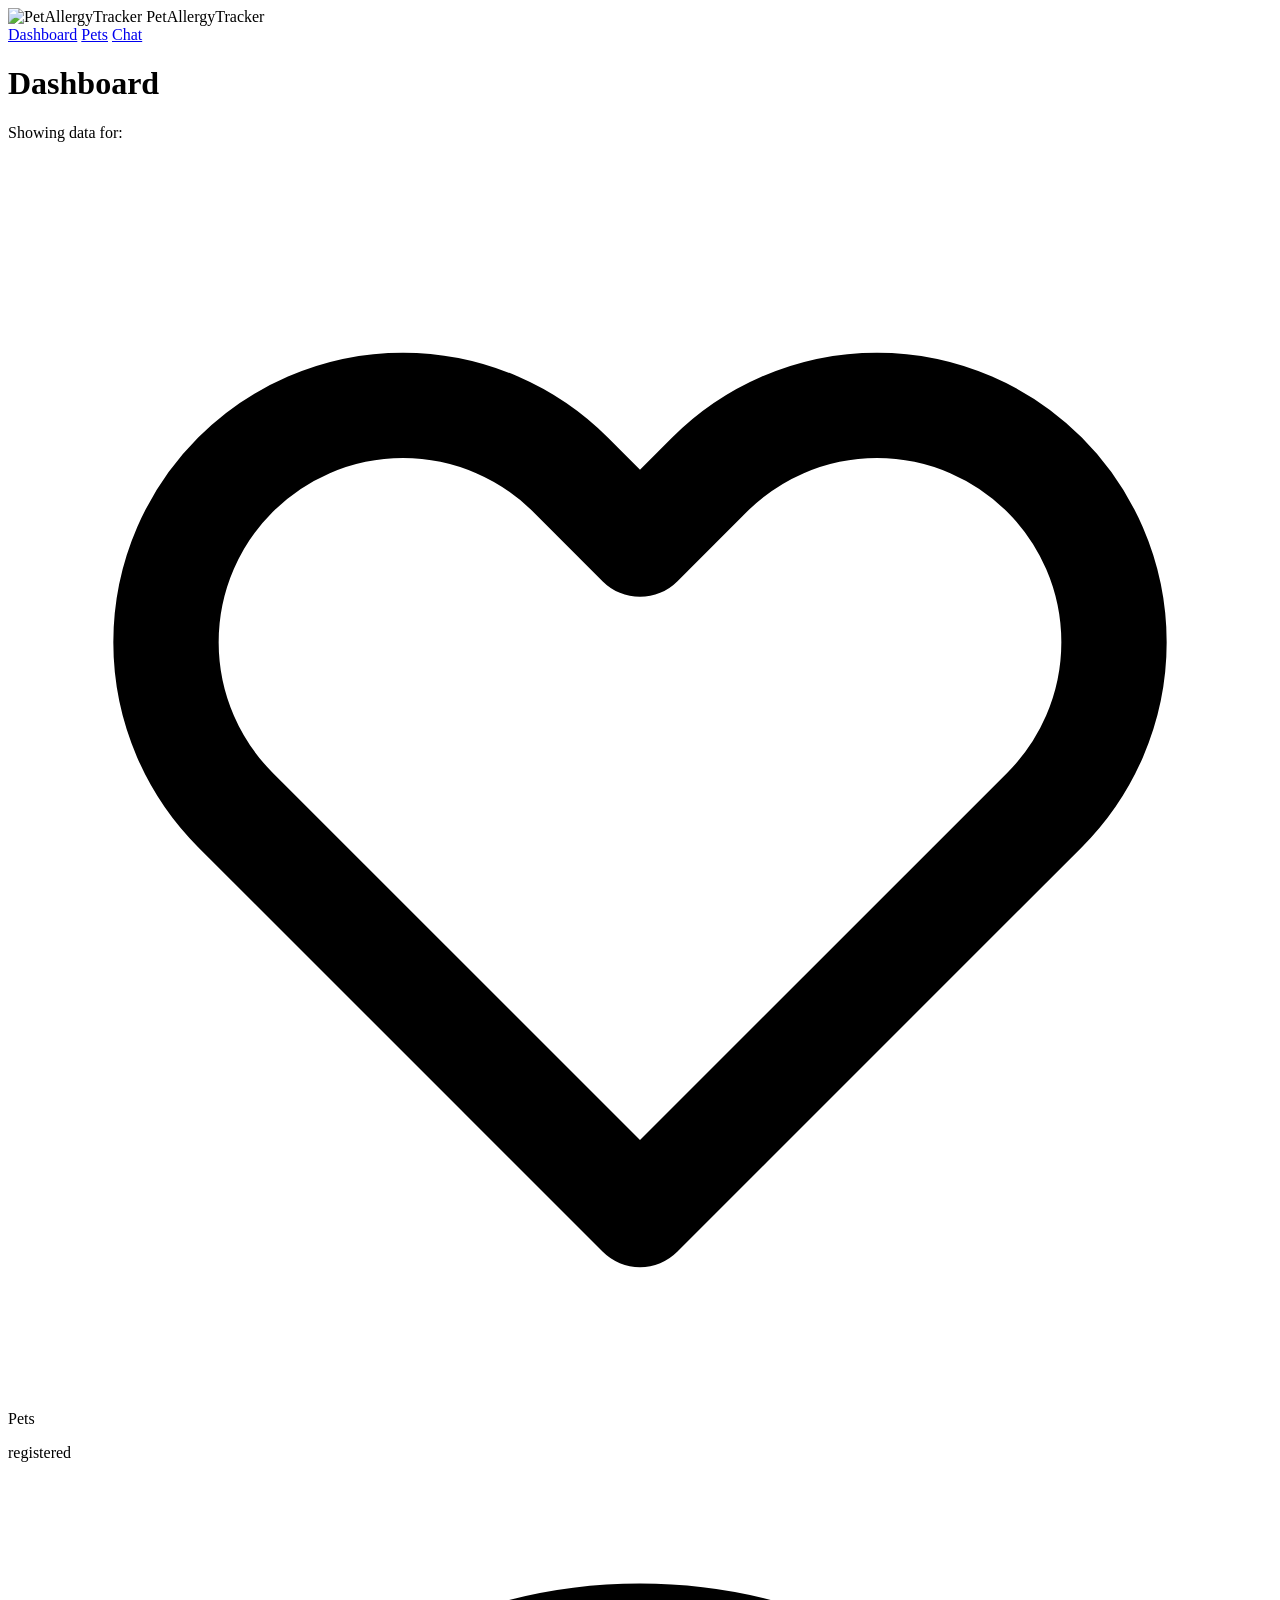
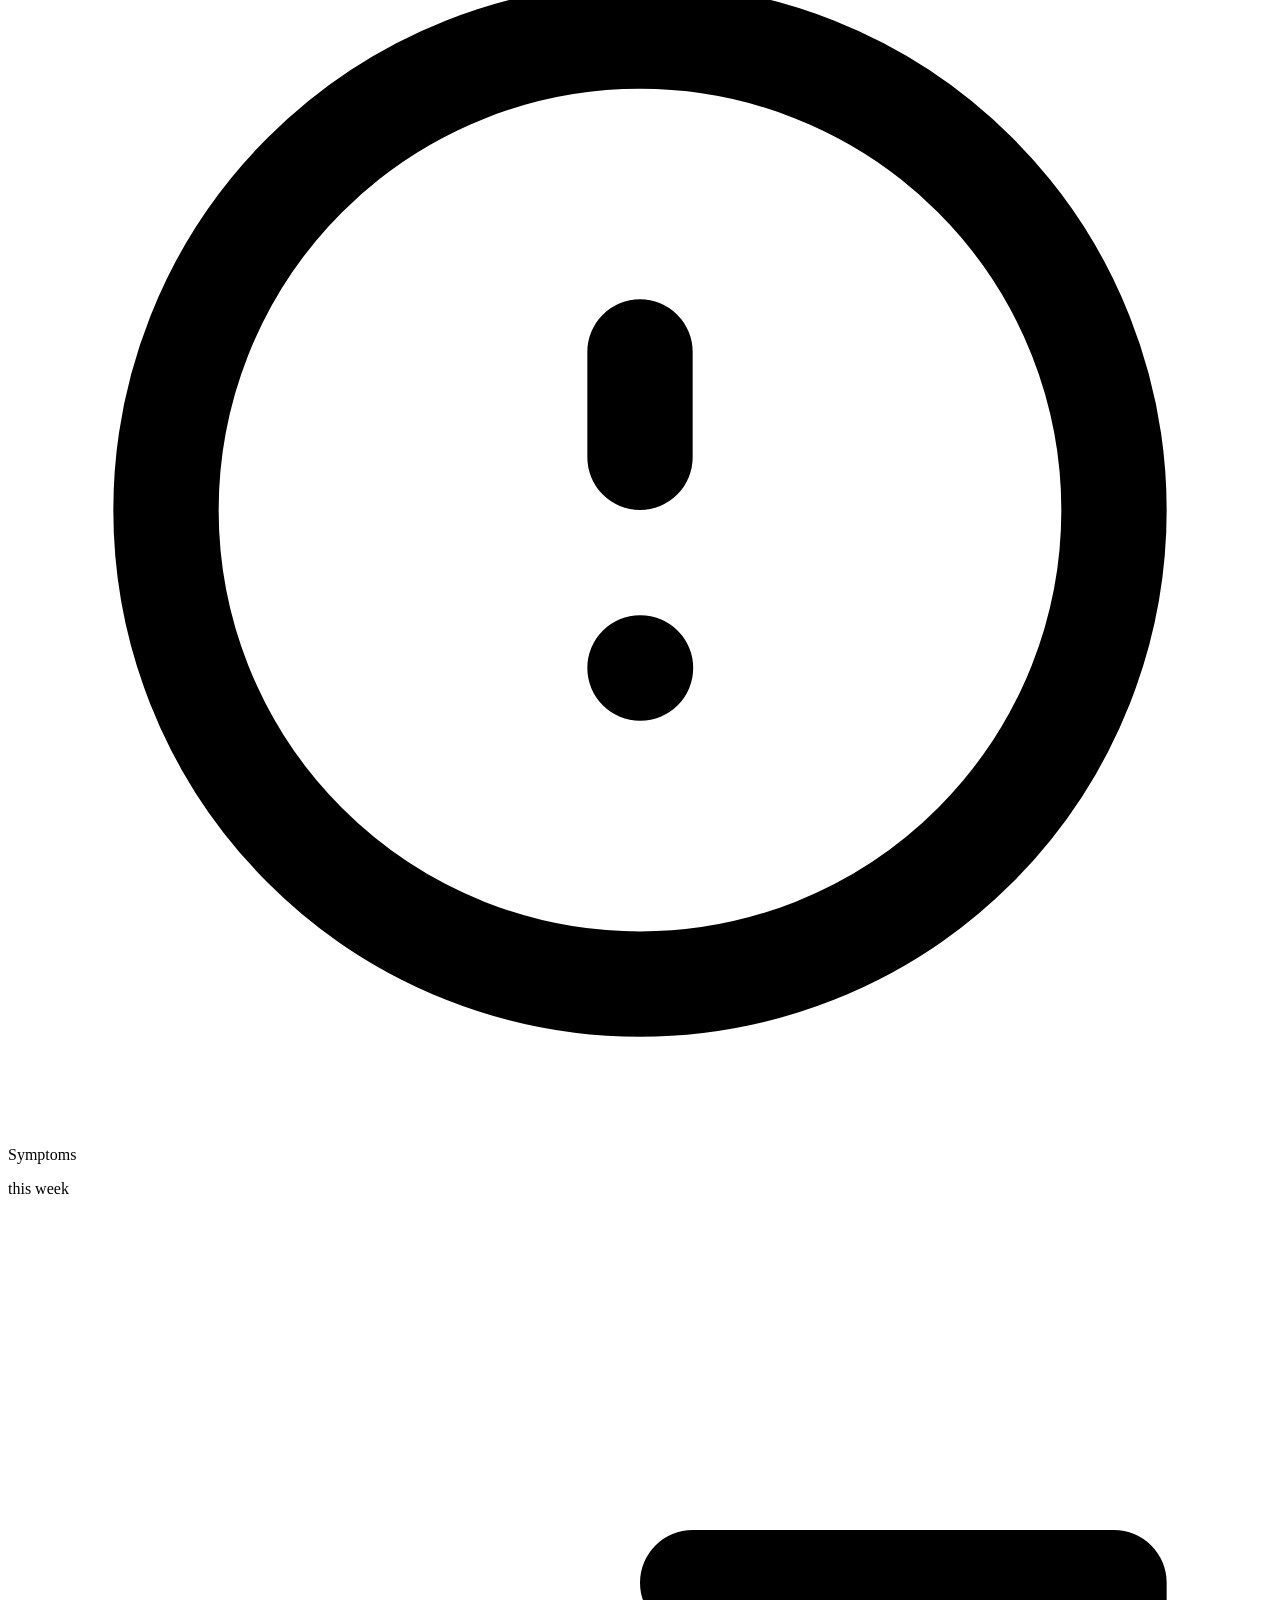
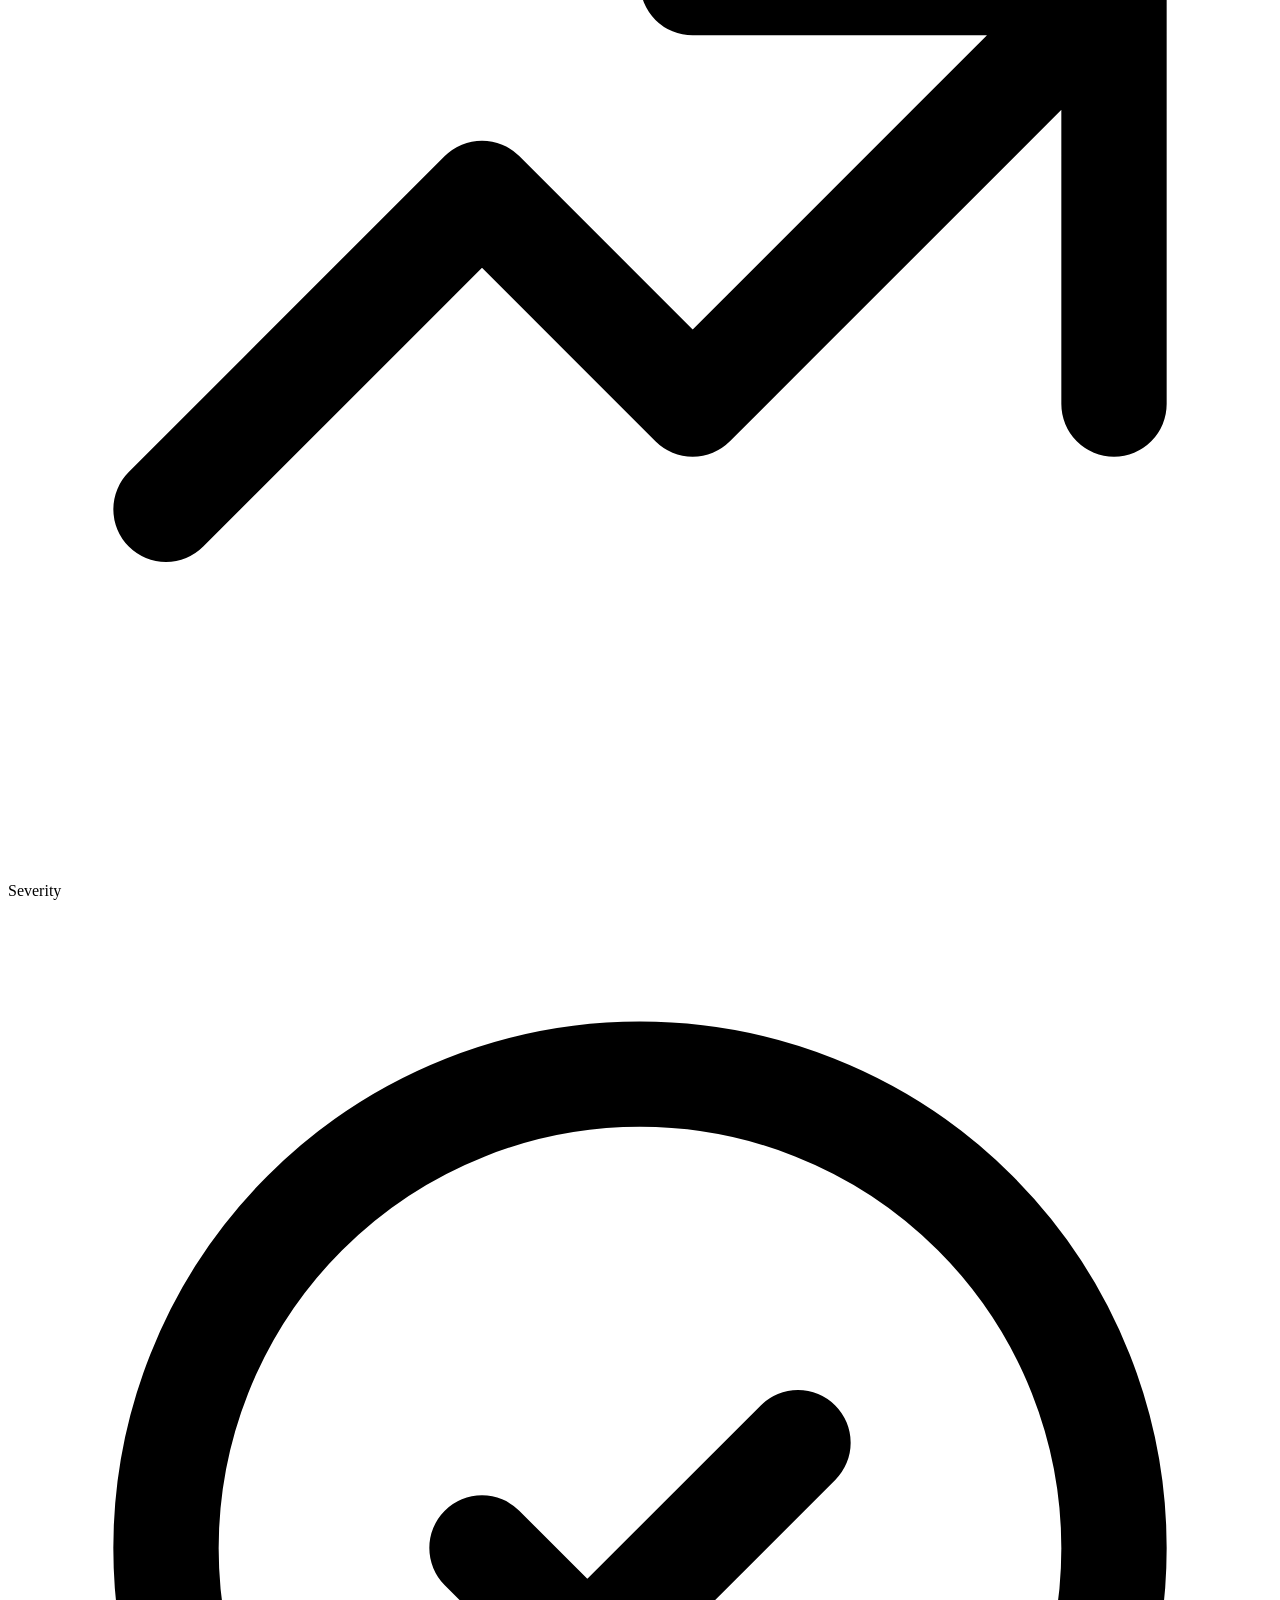
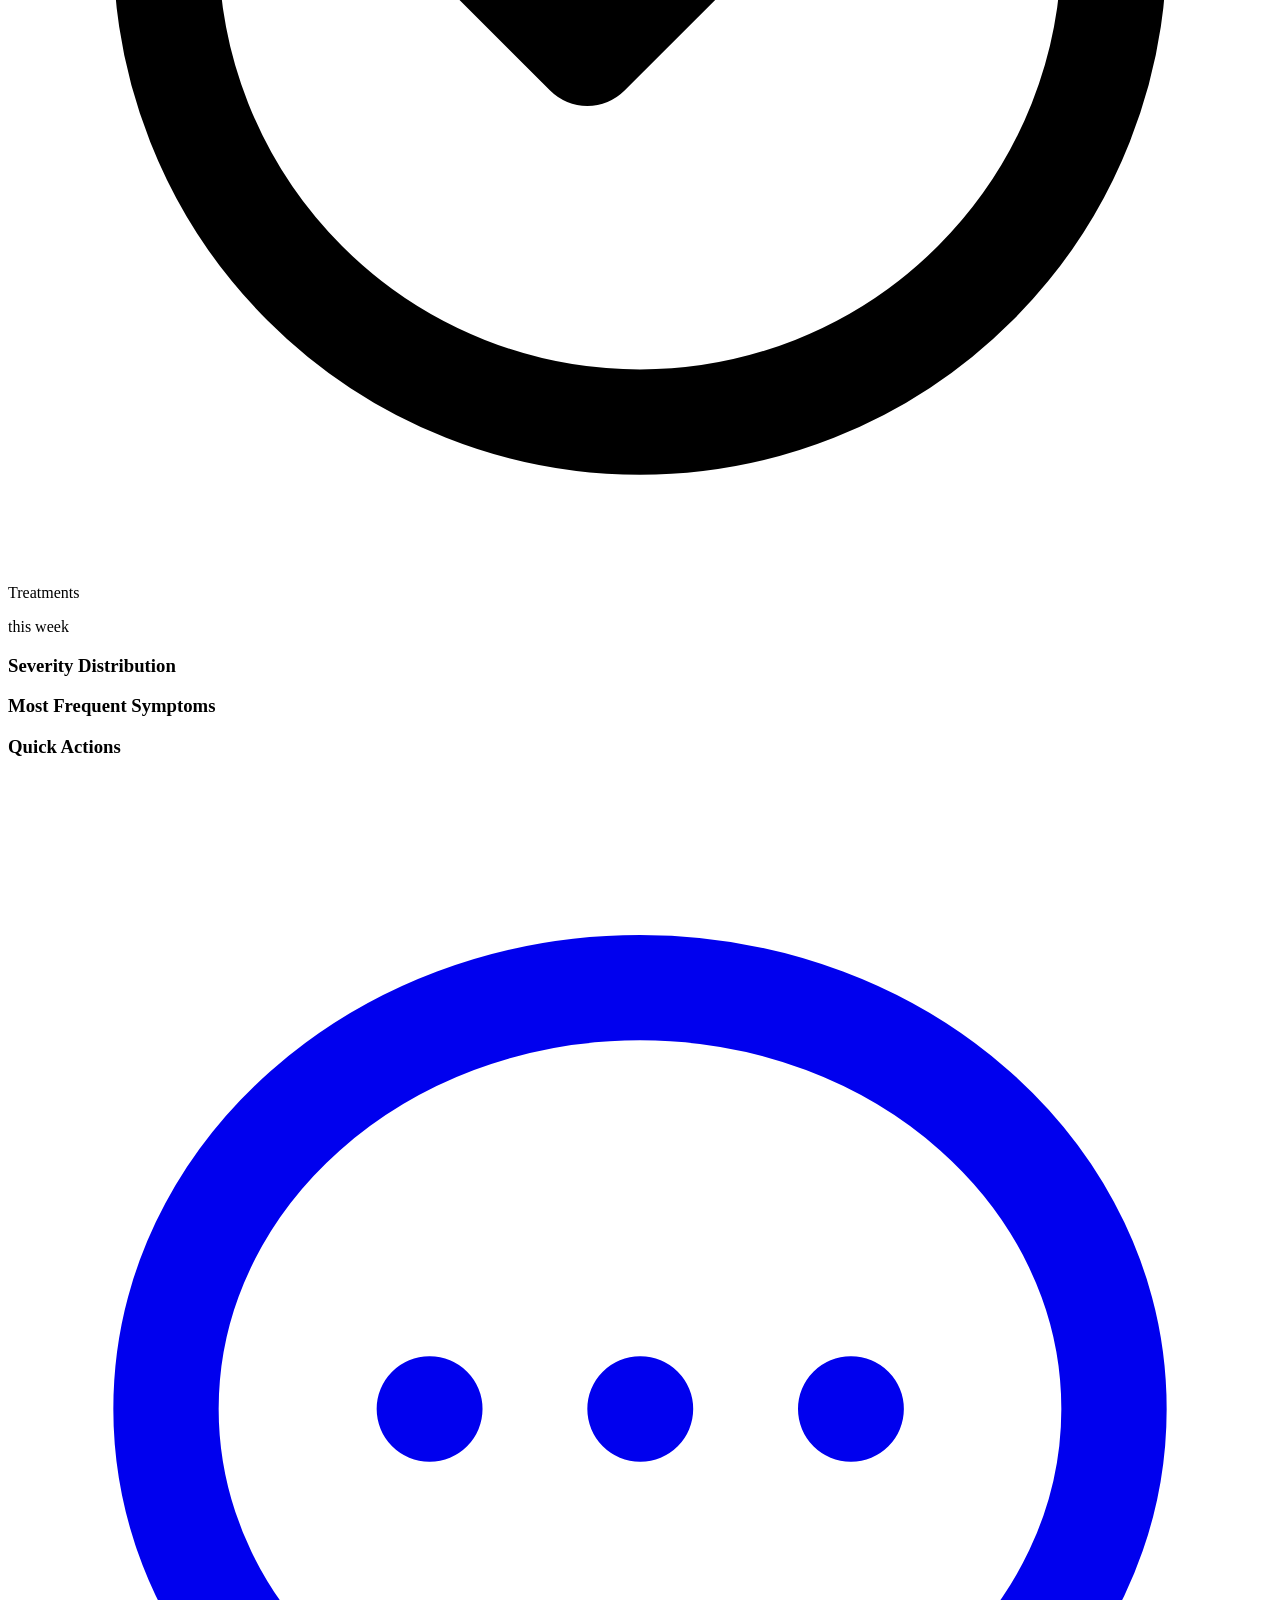
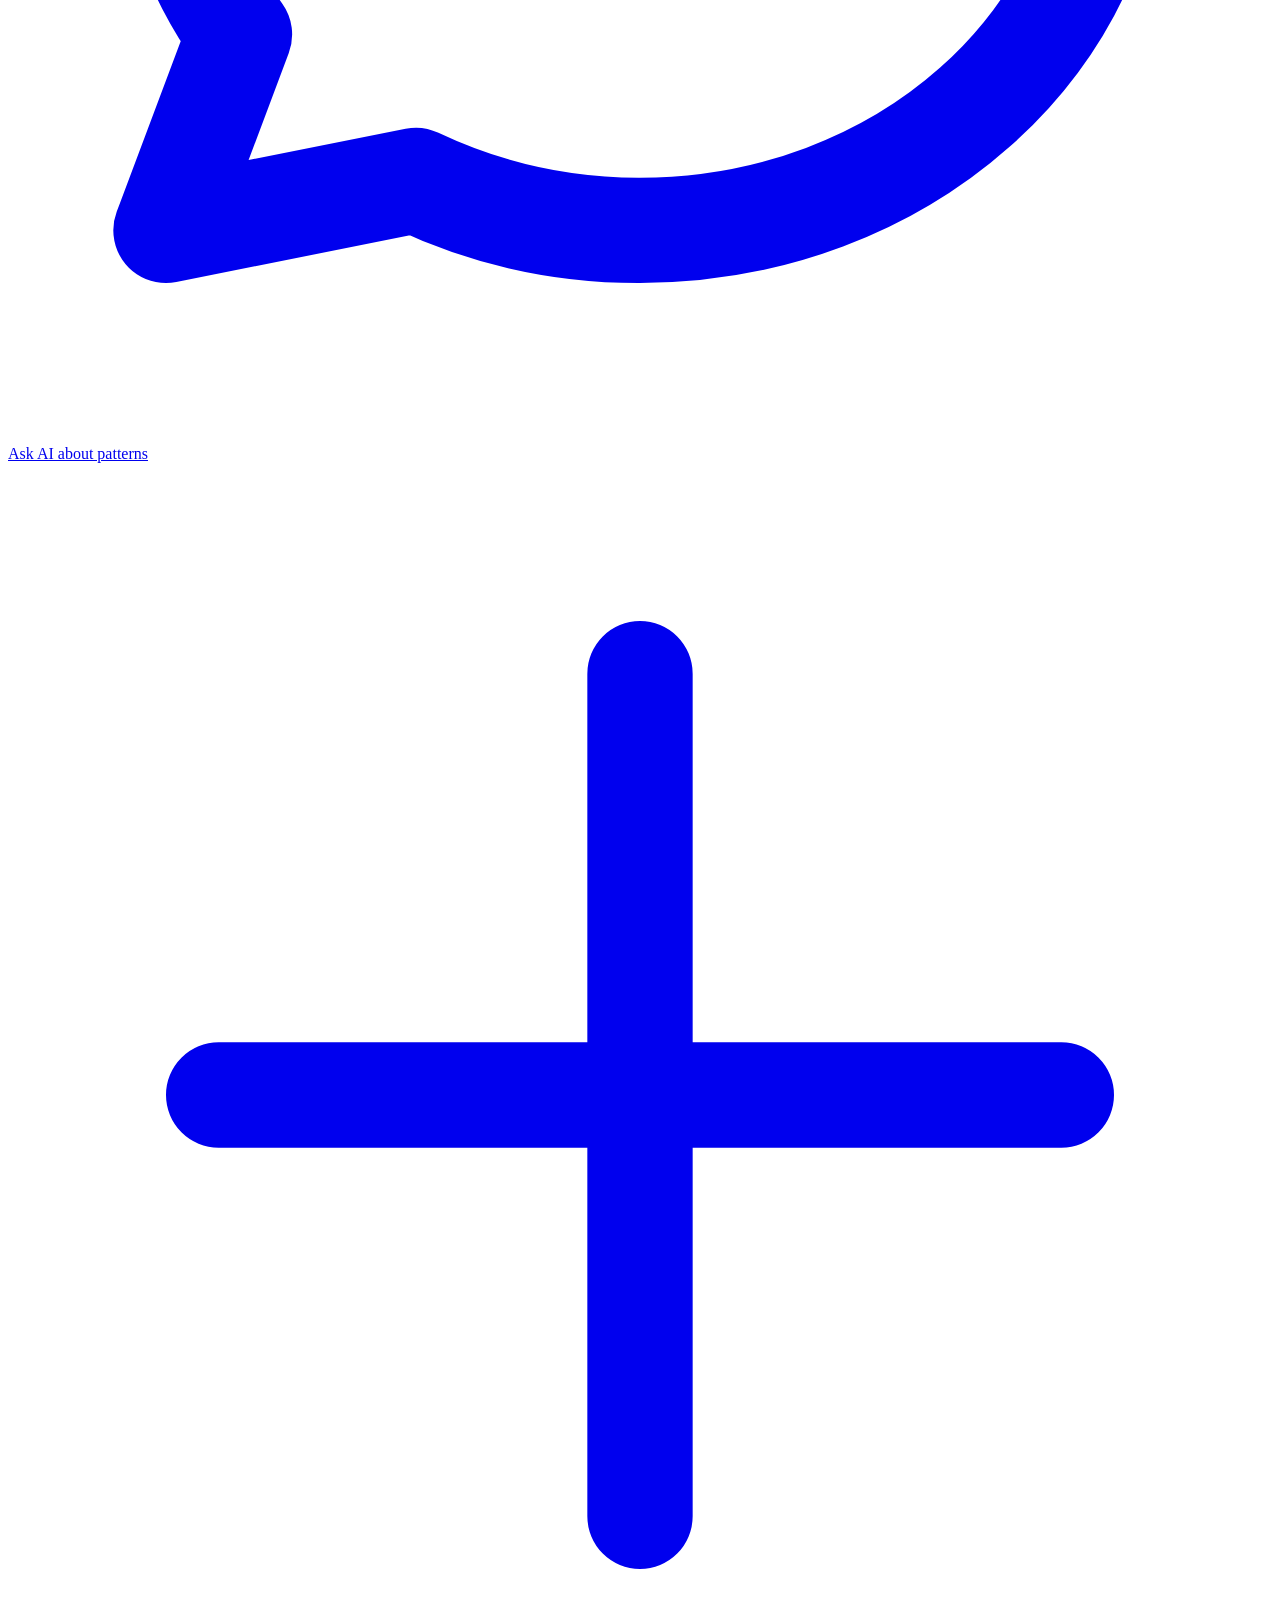
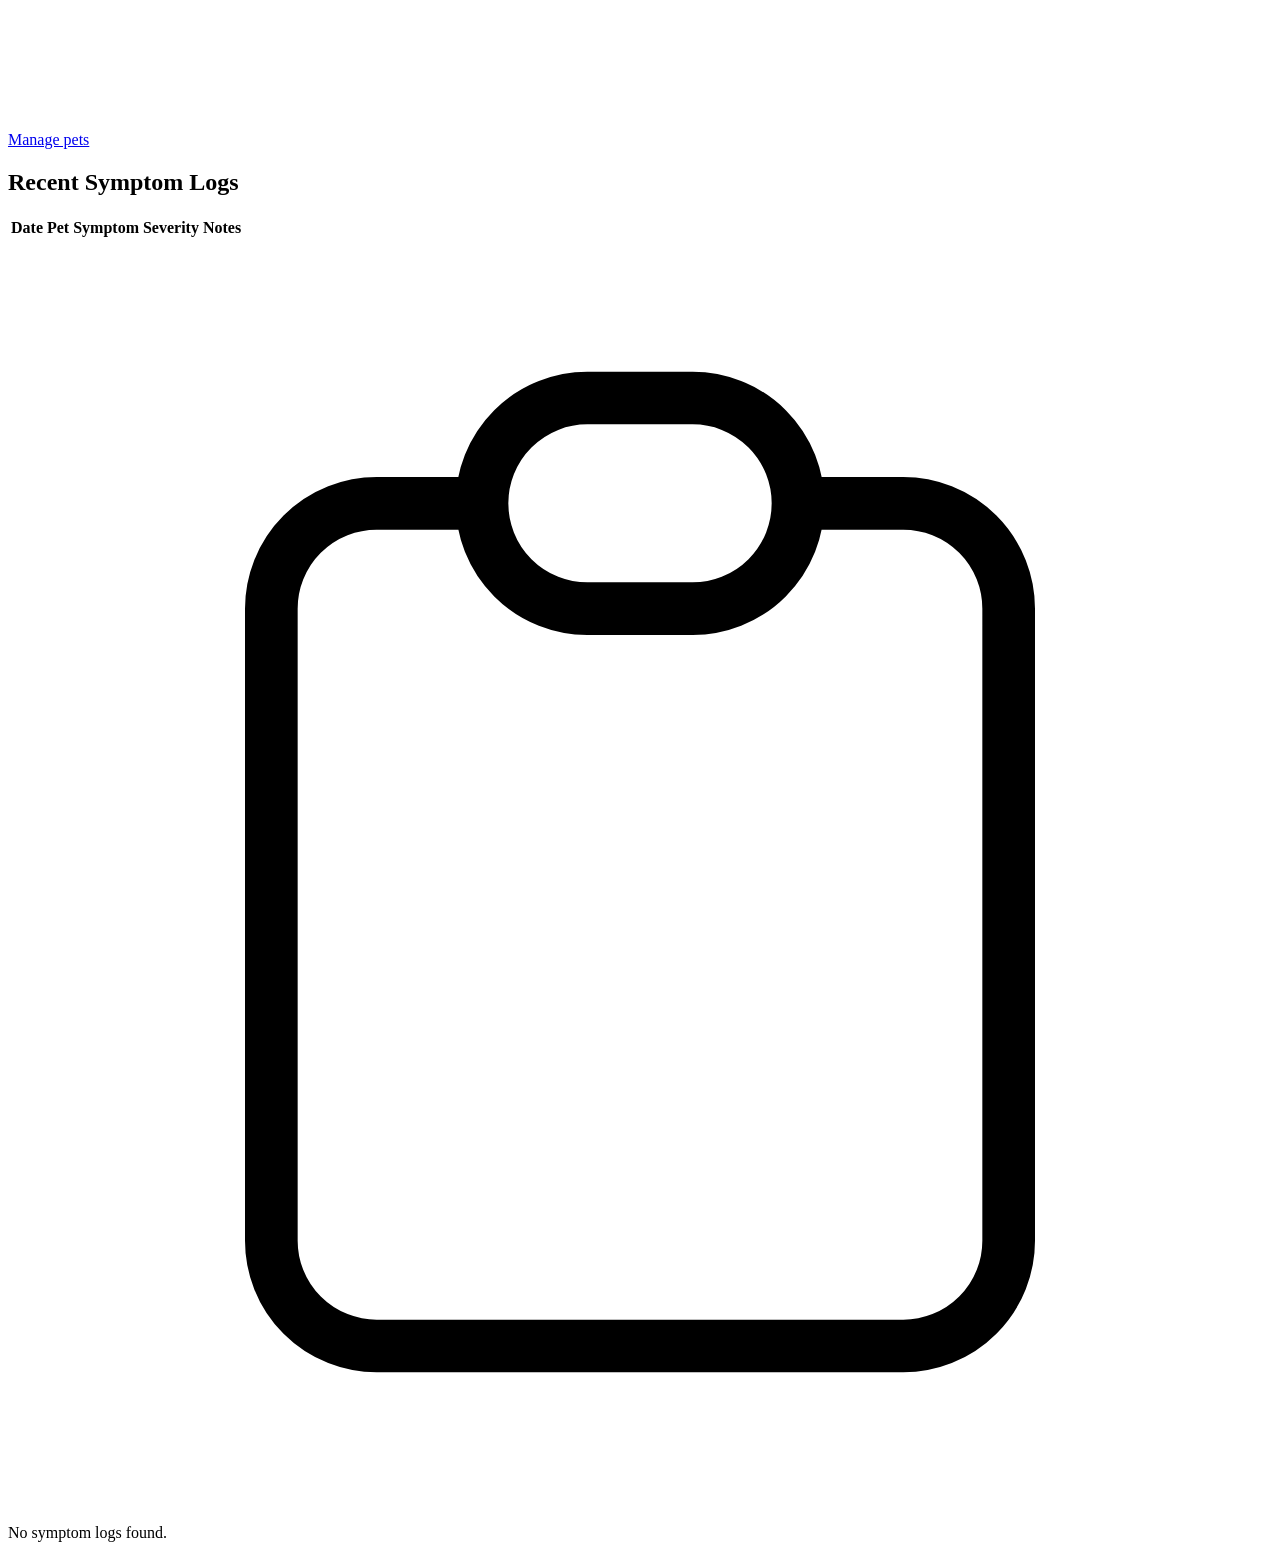
==== backend/src/main/resources/public/index.html @ 8a8e49b5 "Initial commit for project." ====
<!DOCTYPE html>
<html lang="en">
<head>
    <meta charset="UTF-8">
    <meta name="viewport" content="width=device-width, initial-scale=1.0">
    <title>Dashboard — Pet Allergy Tracker</title>
    <script src="https://cdn.tailwindcss.com"></script>
    <link rel="stylesheet" href="/css/app.css">
</head>
<body class="bg-stone-50 min-h-screen">
    <!-- Navigation -->
    <nav class="bg-white shadow-sm border-b border-stone-200 sticky top-0 z-40">
        <div class="max-w-6xl mx-auto px-4">
            <div class="flex items-center justify-between h-14">
                <div class="flex items-center space-x-2">
                    <img src="/img/logo.png" alt="PetAllergyTracker" class="w-8 h-8 rounded-lg object-cover">
                    <span class="text-xl font-bold text-stone-800">PetAllergy<span class="text-teal-600">Tracker</span></span>
                </div>
                <div class="flex space-x-6">
                    <a href="/" class="nav-active py-4 text-sm font-medium">Dashboard</a>
                    <a href="/pets.html" class="py-4 text-sm font-medium text-stone-500 hover:text-stone-700">Pets</a>
                    <a href="/chat.html" class="py-4 text-sm font-medium text-stone-500 hover:text-stone-700">Chat</a>
                </div>
            </div>
        </div>
    </nav>

    <main class="max-w-6xl mx-auto px-4 py-6">
        <h1 class="text-2xl font-bold text-stone-800 mb-6">Dashboard</h1>

        <!-- Pet Switcher -->
        <div class="flex items-center space-x-2 mb-4">
            <span class="text-sm text-stone-500">Showing data for:</span>
            <div id="pet-switcher" class="flex space-x-1"></div>
        </div>

        <!-- Summary Cards -->
        <div class="grid grid-cols-2 lg:grid-cols-4 gap-4 mb-6">
            <div class="bg-white rounded-xl shadow-sm p-5 border border-stone-200 hover:shadow-md transition-shadow">
                <div class="flex items-center justify-between mb-3">
                    <span class="inline-flex items-center justify-center w-10 h-10 rounded-lg bg-teal-50 text-teal-600">
                        <svg class="w-5 h-5" fill="none" stroke="currentColor" viewBox="0 0 24 24"><path stroke-linecap="round" stroke-linejoin="round" stroke-width="2" d="M4.318 6.318a4.5 4.5 0 000 6.364L12 20.364l7.682-7.682a4.5 4.5 0 00-6.364-6.364L12 7.636l-1.318-1.318a4.5 4.5 0 00-6.364 0z"/></svg>
                    </span>
                    <span class="text-xs text-stone-400 font-medium uppercase tracking-wide">Pets</span>
                </div>
                <p id="total-pets" class="text-3xl font-bold text-stone-800"><span class="skeleton inline-block w-10 h-8"></span></p>
                <p class="text-xs text-stone-400 mt-1">registered</p>
            </div>

            <div class="bg-white rounded-xl shadow-sm p-5 border border-stone-200 hover:shadow-md transition-shadow">
                <div class="flex items-center justify-between mb-3">
                    <span class="inline-flex items-center justify-center w-10 h-10 rounded-lg bg-amber-50 text-amber-600">
                        <svg class="w-5 h-5" fill="none" stroke="currentColor" viewBox="0 0 24 24"><path stroke-linecap="round" stroke-linejoin="round" stroke-width="2" d="M12 9v2m0 4h.01M21 12a9 9 0 11-18 0 9 9 0 0118 0z"/></svg>
                    </span>
                    <span class="text-xs text-stone-400 font-medium uppercase tracking-wide">Symptoms</span>
                </div>
                <p id="symptoms-this-week" class="text-3xl font-bold text-stone-800"><span class="skeleton inline-block w-10 h-8"></span></p>
                <p class="text-xs text-stone-400 mt-1">this week</p>
            </div>

            <div class="bg-white rounded-xl shadow-sm p-5 border border-stone-200 hover:shadow-md transition-shadow">
                <div class="flex items-center justify-between mb-3">
                    <span class="inline-flex items-center justify-center w-10 h-10 rounded-lg bg-rose-50 text-rose-500">
                        <svg class="w-5 h-5" fill="none" stroke="currentColor" viewBox="0 0 24 24"><path stroke-linecap="round" stroke-linejoin="round" stroke-width="2" d="M13 7h8m0 0v8m0-8l-8 8-4-4-6 6"/></svg>
                    </span>
                    <span class="text-xs text-stone-400 font-medium uppercase tracking-wide">Severity</span>
                </div>
                <p id="avg-severity" class="text-3xl font-bold text-stone-800"><span class="skeleton inline-block w-10 h-8"></span></p>
                <div id="severity-sparkline" class="mt-2 h-8"></div>
            </div>

            <div class="bg-white rounded-xl shadow-sm p-5 border border-stone-200 hover:shadow-md transition-shadow">
                <div class="flex items-center justify-between mb-3">
                    <span class="inline-flex items-center justify-center w-10 h-10 rounded-lg bg-emerald-50 text-emerald-600">
                        <svg class="w-5 h-5" fill="none" stroke="currentColor" viewBox="0 0 24 24"><path stroke-linecap="round" stroke-linejoin="round" stroke-width="2" d="M9 12l2 2 4-4m6 2a9 9 0 11-18 0 9 9 0 0118 0z"/></svg>
                    </span>
                    <span class="text-xs text-stone-400 font-medium uppercase tracking-wide">Treatments</span>
                </div>
                <p id="treatments-this-week" class="text-3xl font-bold text-stone-800"><span class="skeleton inline-block w-10 h-8"></span></p>
                <p class="text-xs text-stone-400 mt-1">this week</p>
            </div>
        </div>

        <!-- Second Row: Widgets -->
        <div class="grid grid-cols-1 lg:grid-cols-3 gap-4 mb-6">
            <!-- Severity Distribution -->
            <div class="bg-white rounded-xl shadow-sm border border-stone-200 p-5">
                <h3 class="text-sm font-semibold text-stone-700 mb-4">Severity Distribution</h3>
                <div id="severity-distribution"></div>
            </div>

            <!-- Top Symptoms -->
            <div class="bg-white rounded-xl shadow-sm border border-stone-200 p-5">
                <h3 class="text-sm font-semibold text-stone-700 mb-4">Most Frequent Symptoms</h3>
                <div id="top-symptoms" class="space-y-3"></div>
            </div>

            <!-- Quick Actions -->
            <div class="bg-gradient-to-br from-teal-600 to-teal-700 rounded-xl shadow-sm p-5 text-white">
                <h3 class="text-sm font-semibold mb-4 opacity-90">Quick Actions</h3>
                <div class="space-y-2">
                    <a href="/chat.html" class="flex items-center space-x-3 bg-white/10 hover:bg-white/20 rounded-lg p-3 transition-colors">
                        <svg class="w-5 h-5 opacity-80" fill="none" stroke="currentColor" viewBox="0 0 24 24"><path stroke-linecap="round" stroke-linejoin="round" stroke-width="2" d="M8 12h.01M12 12h.01M16 12h.01M21 12c0 4.418-4.03 8-9 8a9.863 9.863 0 01-4.255-.949L3 20l1.395-3.72C3.512 15.042 3 13.574 3 12c0-4.418 4.03-8 9-8s9 3.582 9 8z"/></svg>
                        <span class="text-sm">Ask AI about patterns</span>
                    </a>
                    <a href="/pets.html" class="flex items-center space-x-3 bg-white/10 hover:bg-white/20 rounded-lg p-3 transition-colors">
                        <svg class="w-5 h-5 opacity-80" fill="none" stroke="currentColor" viewBox="0 0 24 24"><path stroke-linecap="round" stroke-linejoin="round" stroke-width="2" d="M12 4v16m8-8H4"/></svg>
                        <span class="text-sm">Manage pets</span>
                    </a>
                </div>
            </div>
        </div>

        <!-- Recent Symptom Logs -->
        <div class="bg-white rounded-xl shadow-sm border border-stone-200 p-5">
            <h2 class="text-lg font-semibold text-stone-800 mb-4">Recent Symptom Logs</h2>
            <div class="overflow-x-auto">
                <table class="w-full text-sm">
                    <thead>
                        <tr class="text-left text-stone-500 border-b border-stone-200">
                            <th class="pb-3 font-medium">Date</th>
                            <th class="pb-3 font-medium">Pet</th>
                            <th class="pb-3 font-medium">Symptom</th>
                            <th class="pb-3 font-medium">Severity</th>
                            <th class="pb-3 font-medium">Notes</th>
                        </tr>
                    </thead>
                    <tbody id="recent-symptoms"></tbody>
                </table>
            </div>
            <div id="no-symptoms" class="hidden flex flex-col items-center py-8">
                <svg class="w-12 h-12 text-stone-200 mb-3" fill="none" stroke="currentColor" viewBox="0 0 24 24"><path stroke-linecap="round" stroke-linejoin="round" stroke-width="1" d="M9 5H7a2 2 0 00-2 2v12a2 2 0 002 2h10a2 2 0 002-2V7a2 2 0 00-2-2h-2M9 5a2 2 0 002 2h2a2 2 0 002-2M9 5a2 2 0 012-2h2a2 2 0 012 2"/></svg>
                <p class="text-stone-400 text-sm">No symptom logs found.</p>
            </div>
        </div>
    </main>

    <script src="/js/api.js"></script>
    <script src="/js/dashboard.js"></script>
</body>
</html>
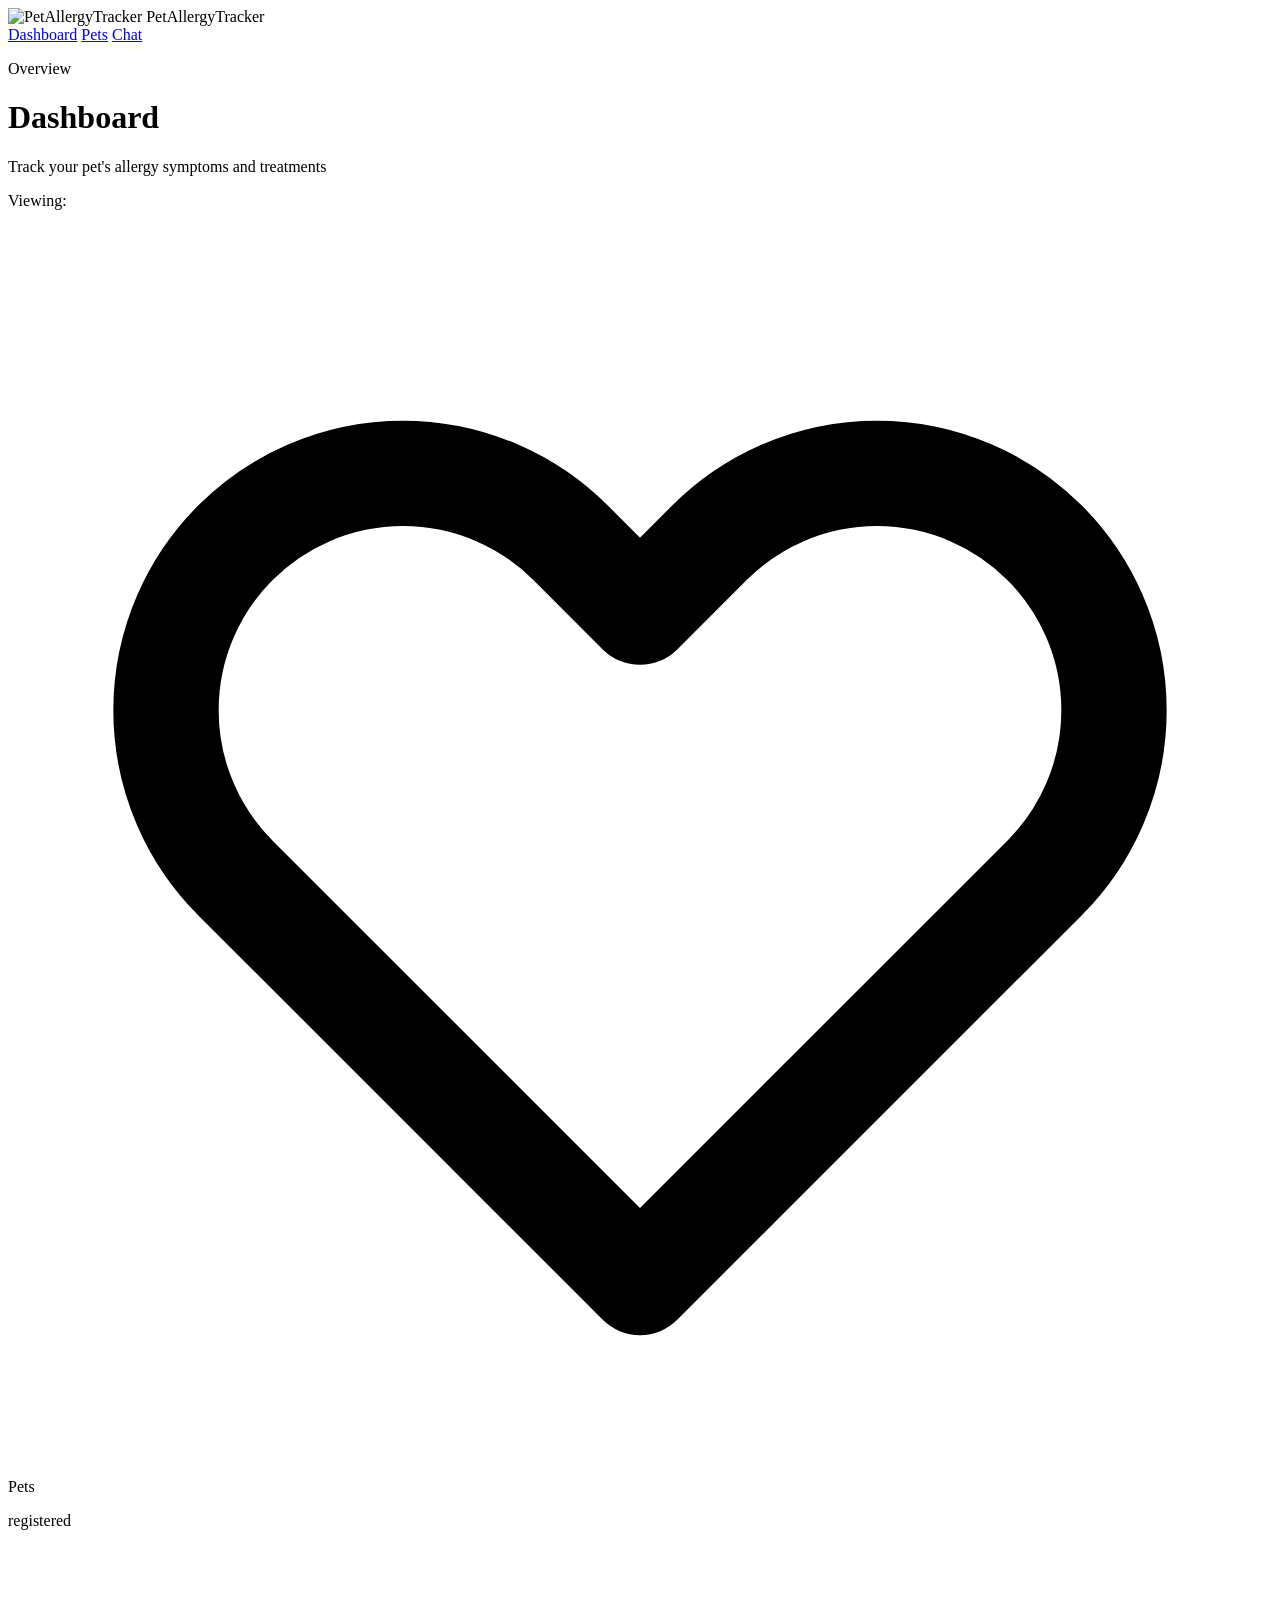
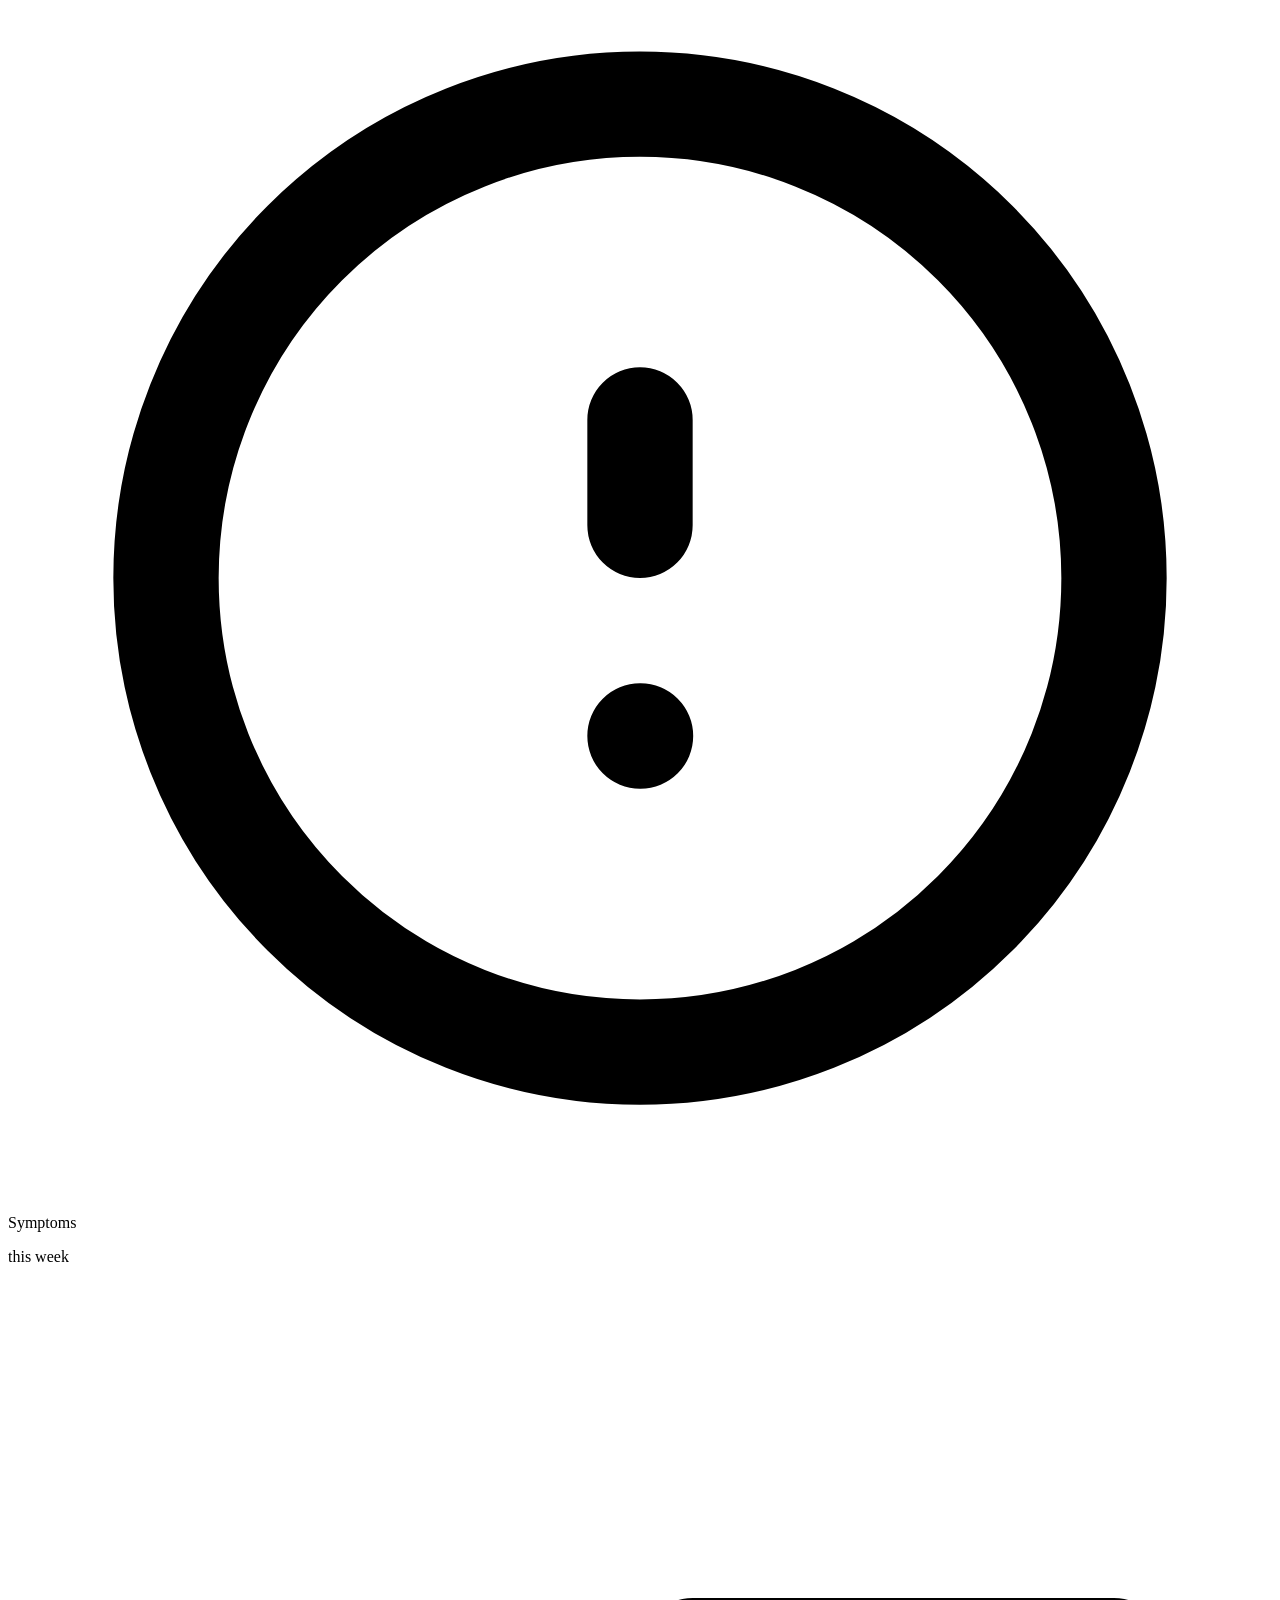
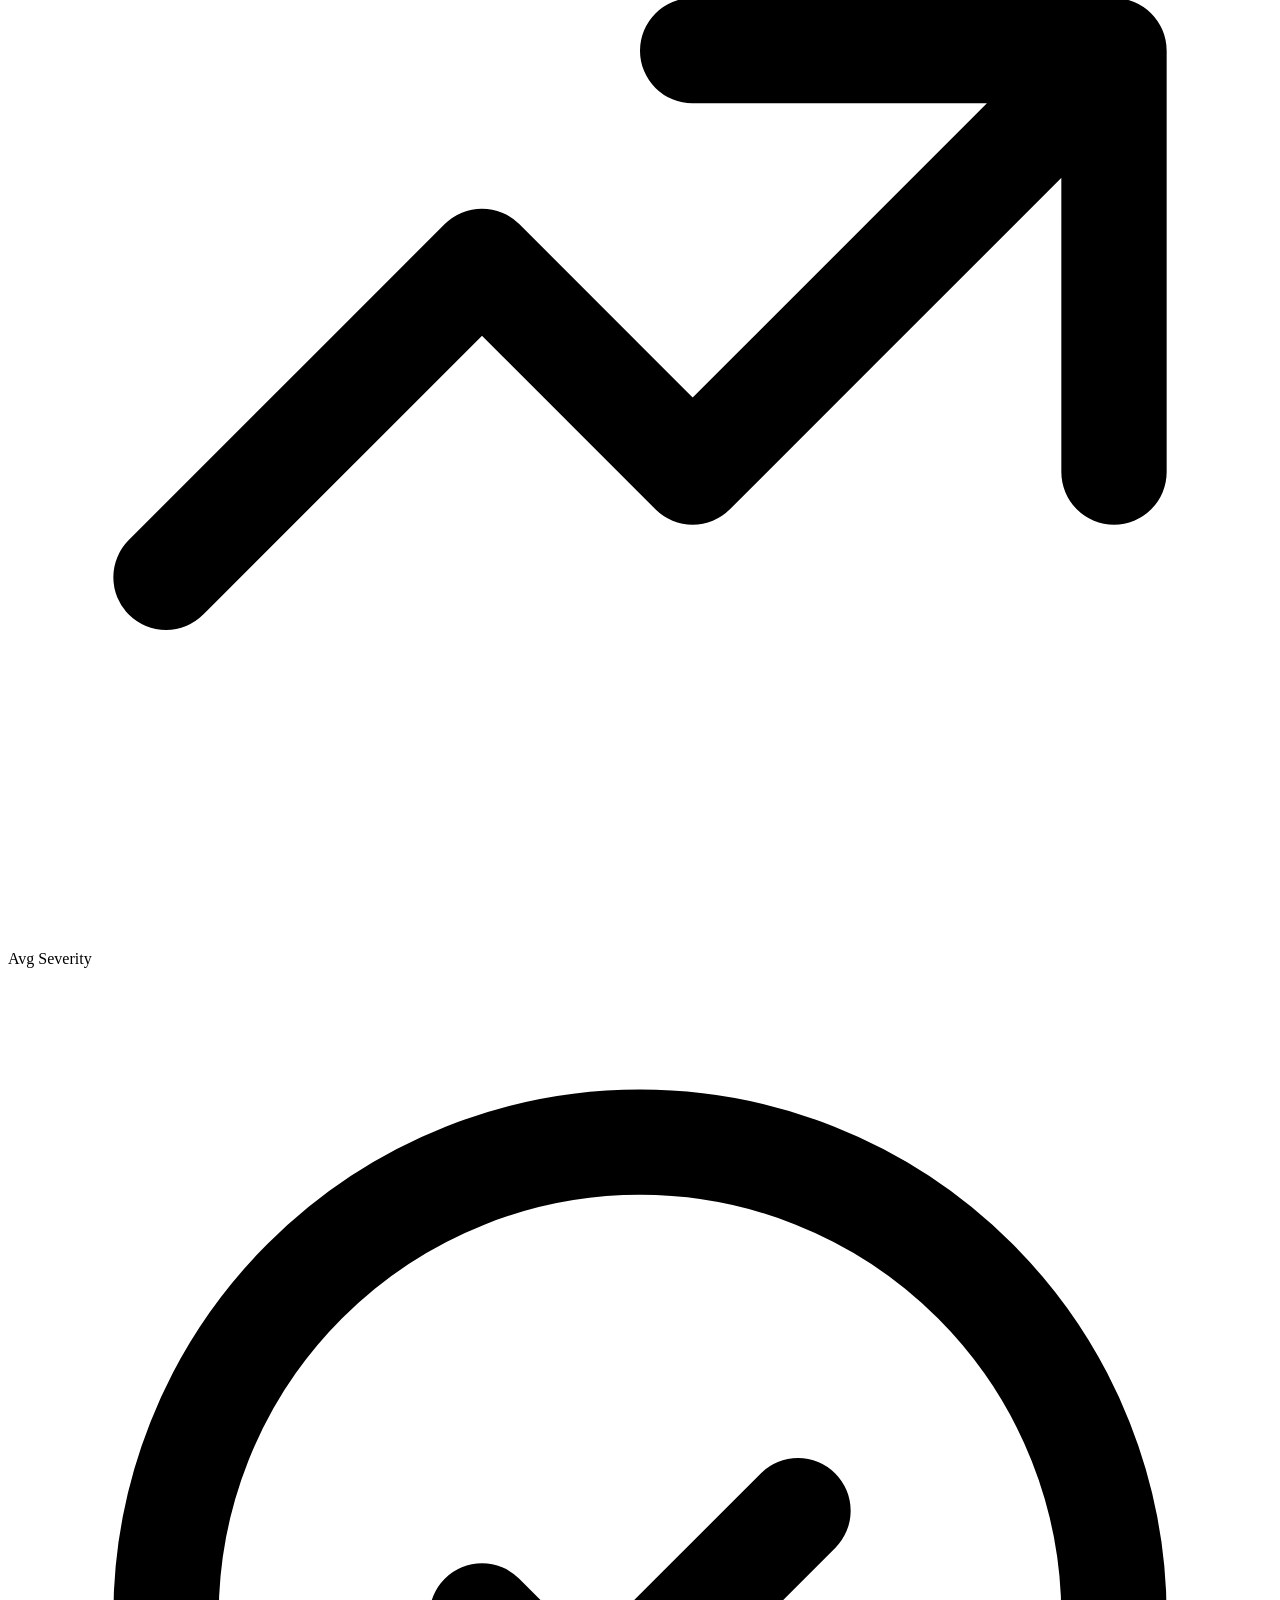
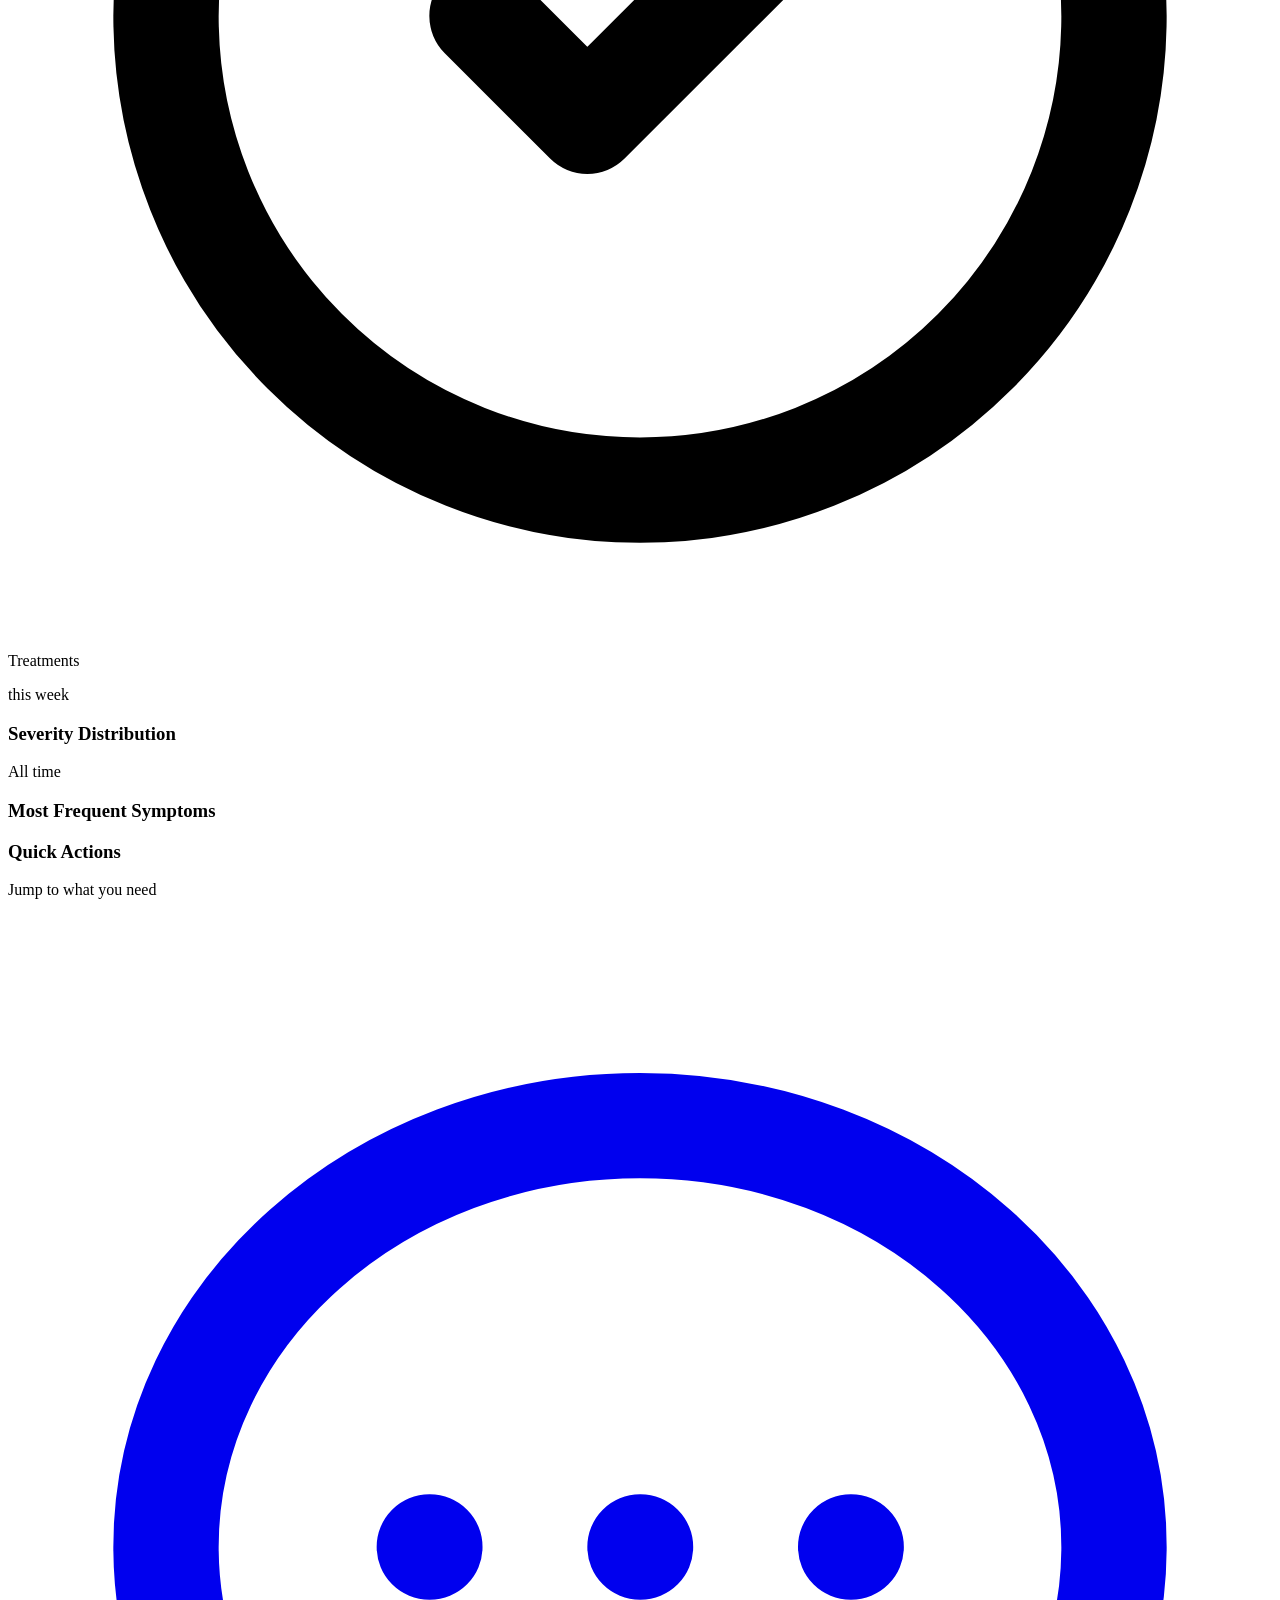
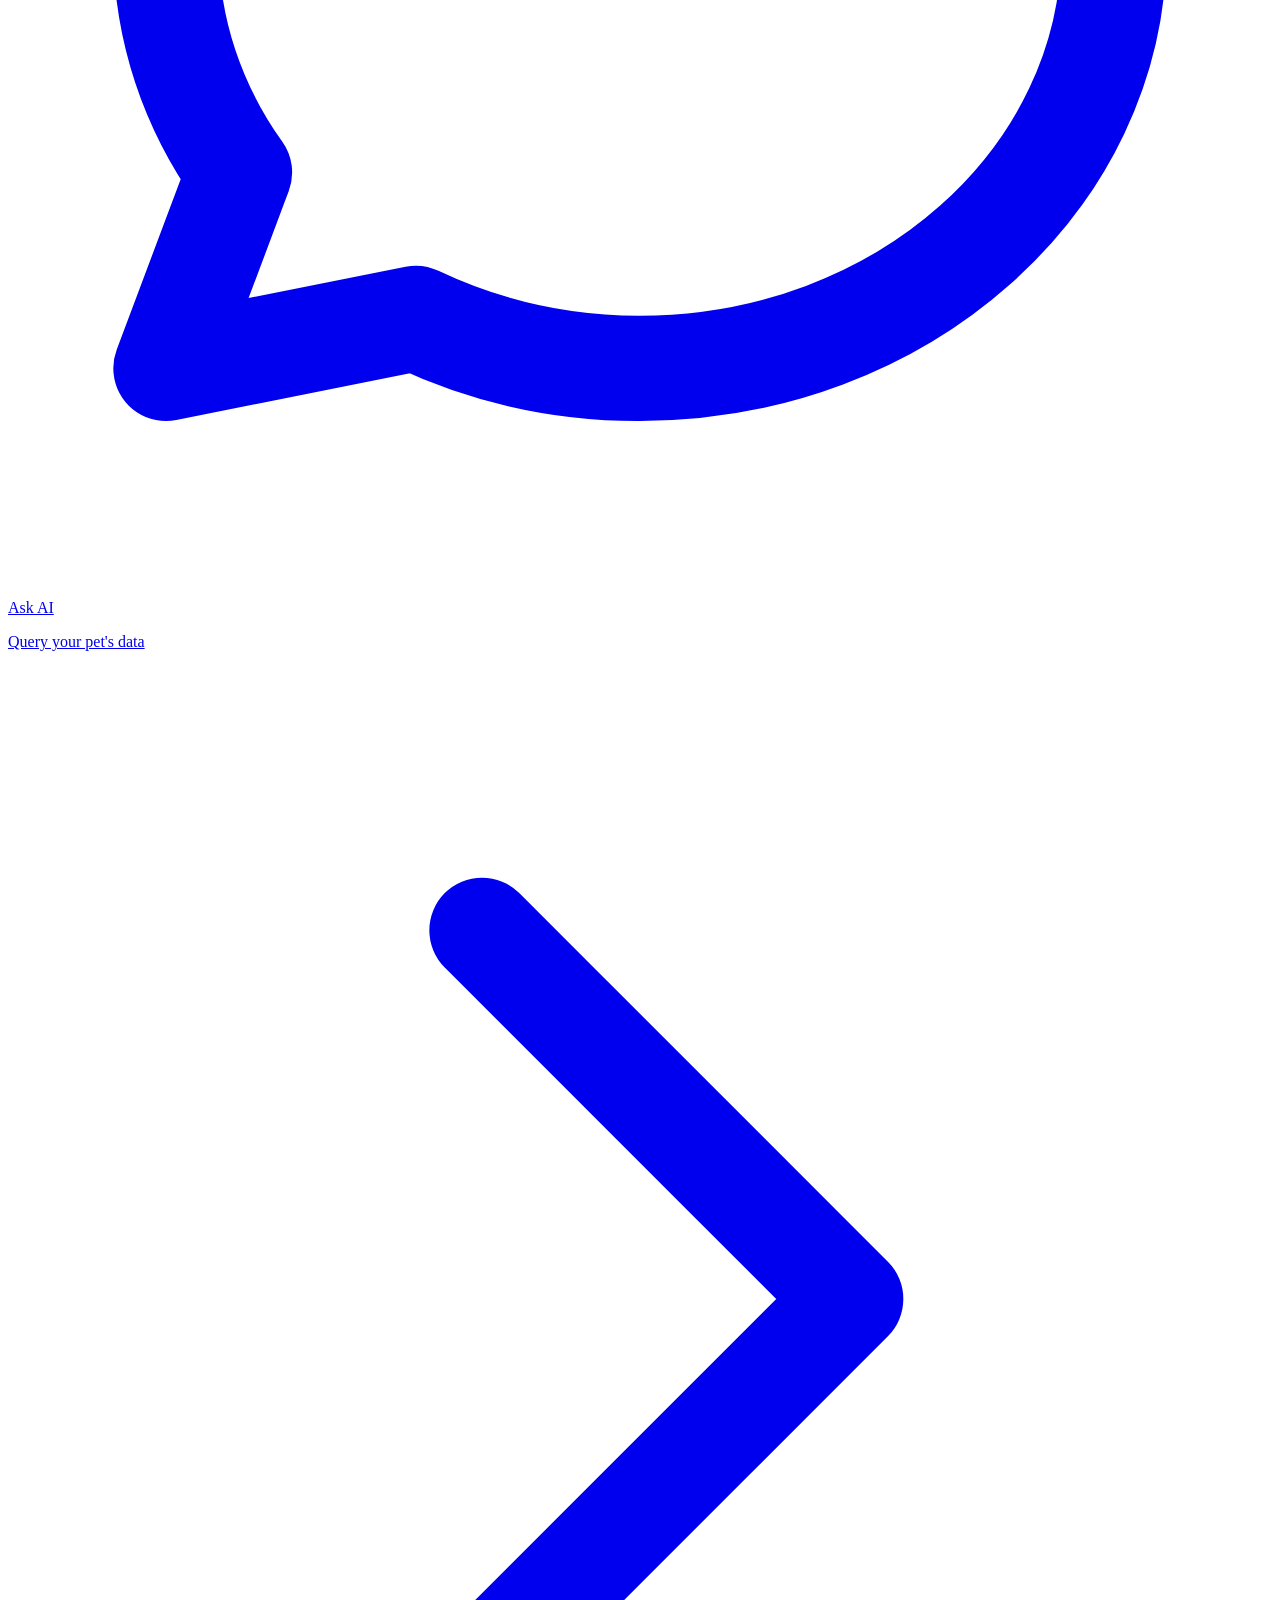
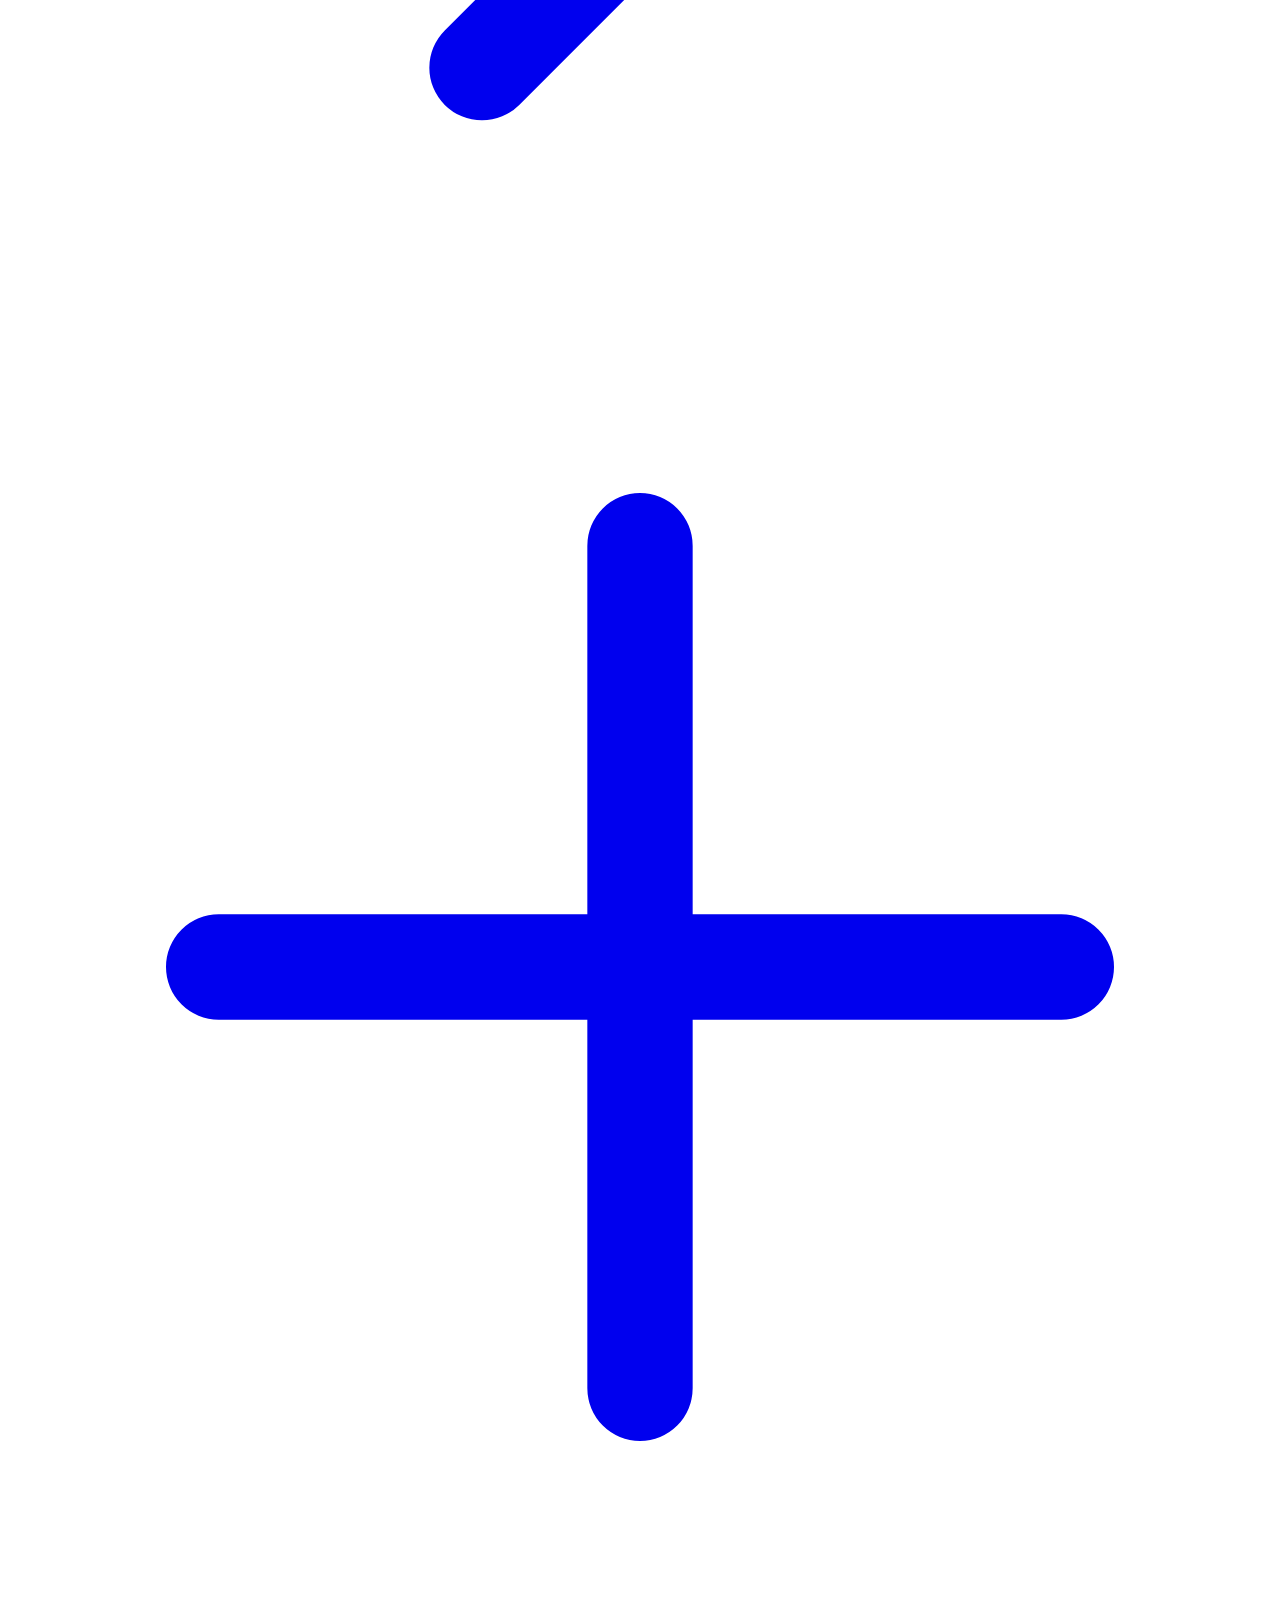
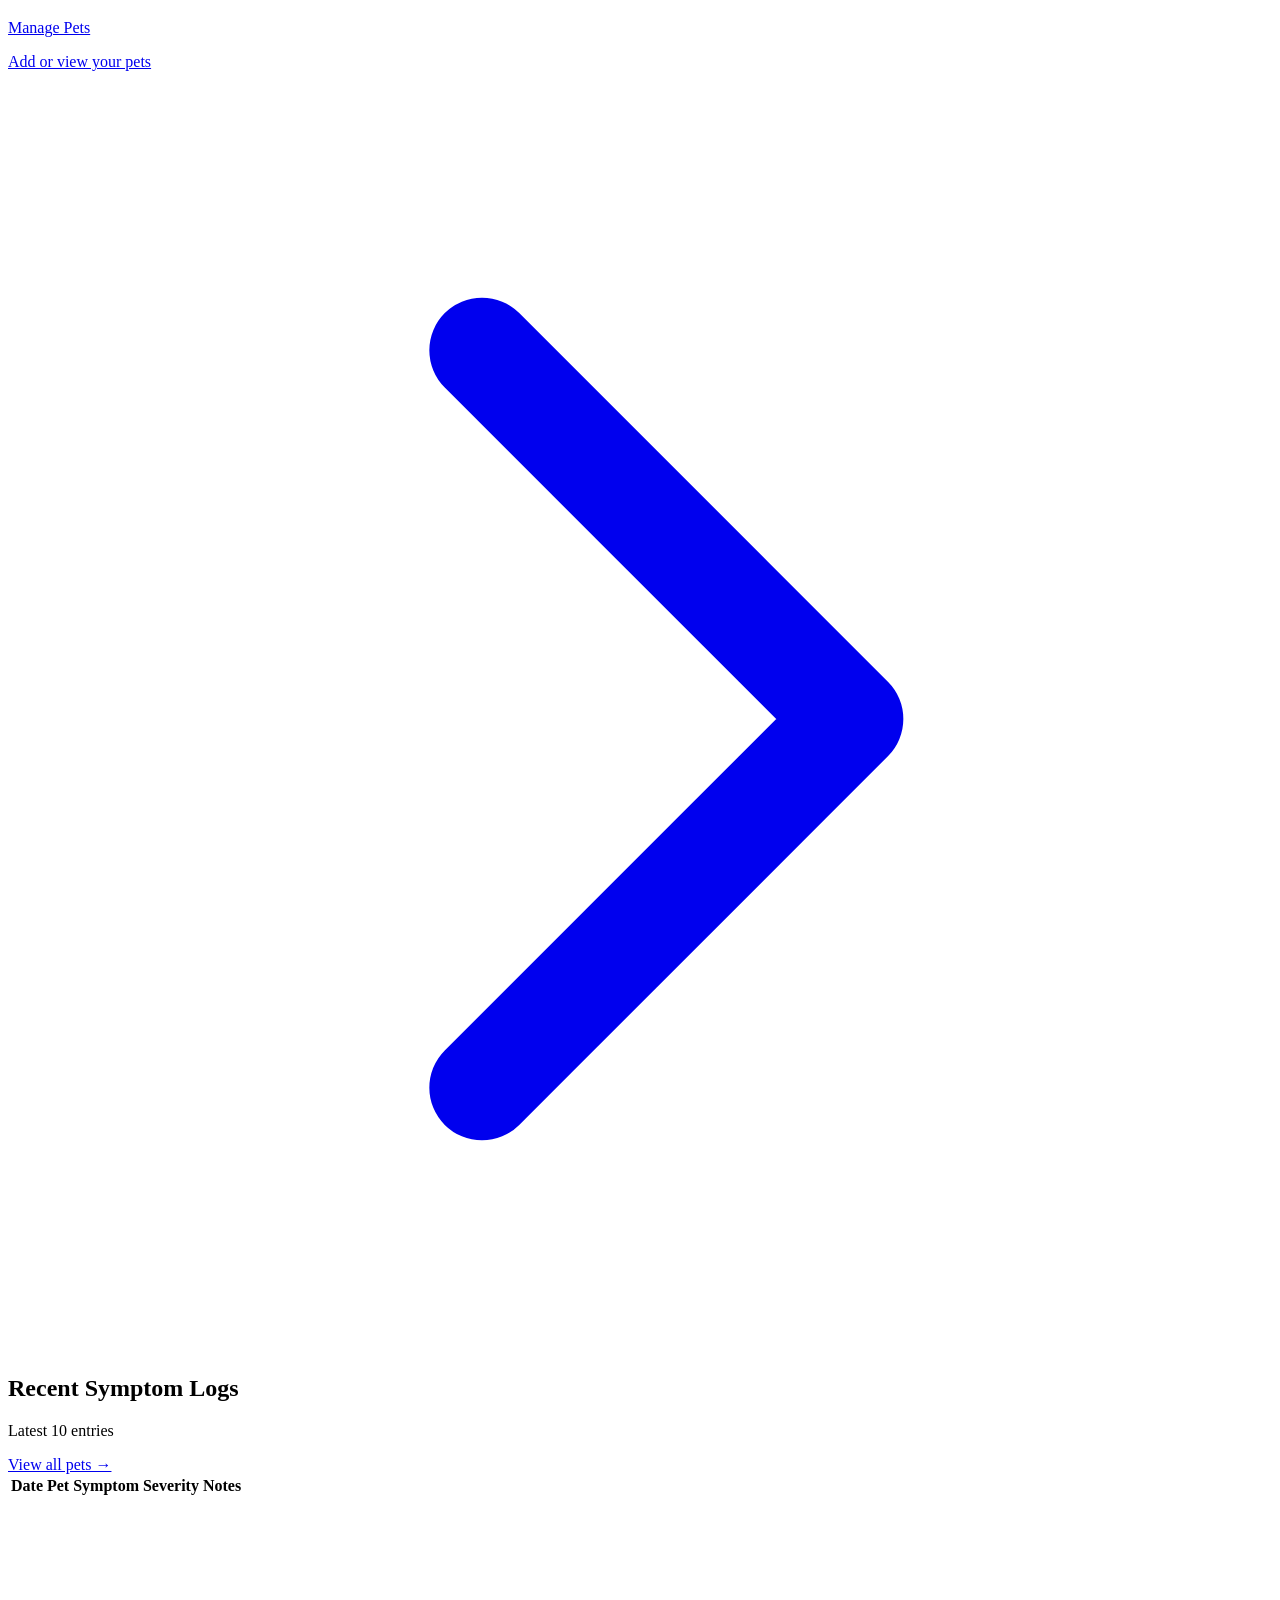
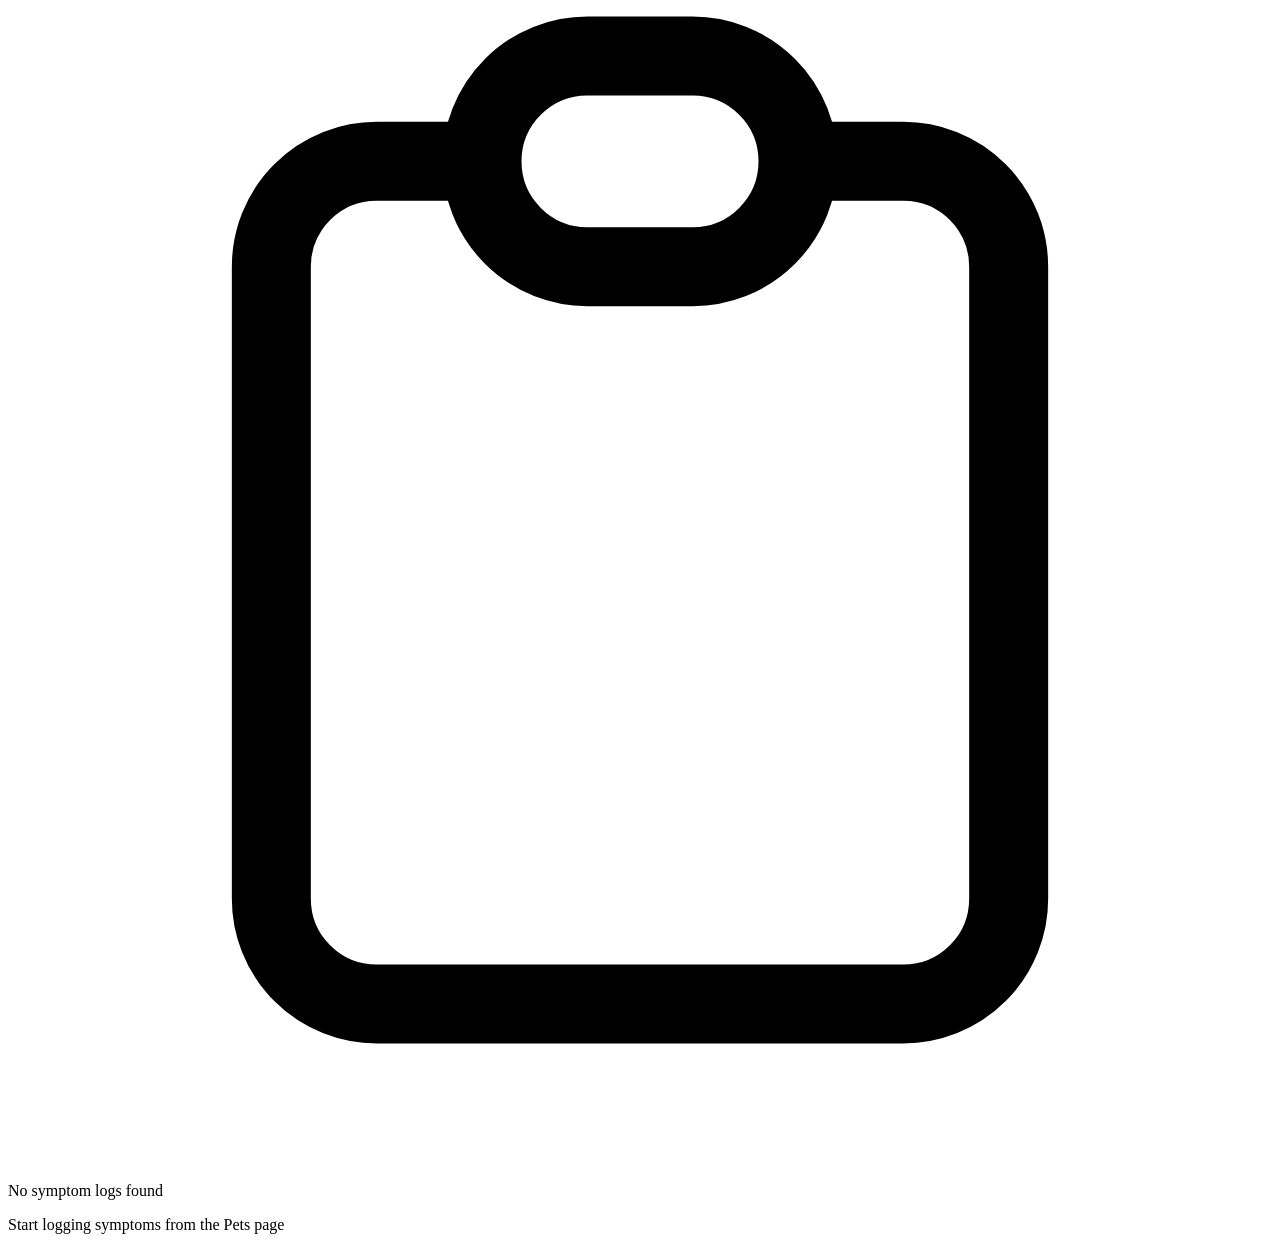
==== commit 100a7baa: "Modernize frontend UI and enhance UX across all pages - Redesign dashboard (index.html) with dark sl" ====
--- a/backend/src/main/resources/public/index.html
+++ b/backend/src/main/resources/public/index.html
@@ -5,132 +5,186 @@
     <meta name="viewport" content="width=device-width, initial-scale=1.0">
     <title>Dashboard — Pet Allergy Tracker</title>
     <script src="https://cdn.tailwindcss.com"></script>
+    <link rel="preconnect" href="https://fonts.googleapis.com">
+    <link href="https://fonts.googleapis.com/css2?family=Inter:wght@300;400;500;600;700;800&display=swap" rel="stylesheet">
     <link rel="stylesheet" href="/css/app.css">
 </head>
-<body class="bg-stone-50 min-h-screen">
+<body class="bg-slate-50 min-h-screen">
+
     <!-- Navigation -->
-    <nav class="bg-white shadow-sm border-b border-stone-200 sticky top-0 z-40">
-        <div class="max-w-6xl mx-auto px-4">
-            <div class="flex items-center justify-between h-14">
-                <div class="flex items-center space-x-2">
-                    <img src="/img/logo.png" alt="PetAllergyTracker" class="w-8 h-8 rounded-lg object-cover">
-                    <span class="text-xl font-bold text-stone-800">PetAllergy<span class="text-teal-600">Tracker</span></span>
+    <nav class="bg-slate-900 sticky top-0 z-40">
+        <div class="max-w-7xl mx-auto px-6">
+            <div class="flex items-center justify-between h-16">
+                <div class="flex items-center space-x-3">
+                    <img src="/img/logo.svg" alt="PetAllergyTracker" class="w-8 h-8 rounded-lg object-cover">
+                    <span class="text-lg font-bold text-white">PetAllergy<span class="text-teal-400">Tracker</span></span>
                 </div>
-                <div class="flex space-x-6">
-                    <a href="/" class="nav-active py-4 text-sm font-medium">Dashboard</a>
-                    <a href="/pets.html" class="py-4 text-sm font-medium text-stone-500 hover:text-stone-700">Pets</a>
-                    <a href="/chat.html" class="py-4 text-sm font-medium text-stone-500 hover:text-stone-700">Chat</a>
+                <div class="flex items-center space-x-1">
+                    <a href="/" class="px-4 py-2 rounded-lg text-sm font-medium bg-slate-800 text-white">Dashboard</a>
+                    <a href="/pets.html" class="px-4 py-2 rounded-lg text-sm font-medium text-slate-400 hover:text-white hover:bg-slate-800 transition-colors">Pets</a>
+                    <a href="/chat.html" class="px-4 py-2 rounded-lg text-sm font-medium text-slate-400 hover:text-white hover:bg-slate-800 transition-colors">Chat</a>
                 </div>
             </div>
         </div>
     </nav>
 
-    <main class="max-w-6xl mx-auto px-4 py-6">
-        <h1 class="text-2xl font-bold text-stone-800 mb-6">Dashboard</h1>
+    <!-- Page Header -->
+    <div class="bg-gradient-to-br from-slate-900 via-slate-800 to-teal-900 px-6 pt-10 pb-14">
+        <div class="max-w-7xl mx-auto">
+            <div class="flex flex-col sm:flex-row sm:items-end justify-between gap-4">
+                <div>
+                    <p class="text-teal-400 text-sm font-semibold tracking-wide uppercase mb-1">Overview</p>
+                    <h1 class="text-3xl font-bold text-white">Dashboard</h1>
+                    <p class="text-slate-400 text-sm mt-1">Track your pet's allergy symptoms and treatments</p>
+                </div>
+                <div class="flex items-center space-x-2">
+                    <span class="text-slate-400 text-sm">Viewing:</span>
+                    <div id="pet-switcher" class="flex space-x-1"></div>
+                </div>
+            </div>
+        </div>
+    </div>
 
-        <!-- Pet Switcher -->
-        <div class="flex items-center space-x-2 mb-4">
-            <span class="text-sm text-stone-500">Showing data for:</span>
-            <div id="pet-switcher" class="flex space-x-1"></div>
-        </div>
+    <main class="max-w-7xl mx-auto px-6 -mt-6 pb-12">
 
         <!-- Summary Cards -->
         <div class="grid grid-cols-2 lg:grid-cols-4 gap-4 mb-6">
-            <div class="bg-white rounded-xl shadow-sm p-5 border border-stone-200 hover:shadow-md transition-shadow">
-                <div class="flex items-center justify-between mb-3">
-                    <span class="inline-flex items-center justify-center w-10 h-10 rounded-lg bg-teal-50 text-teal-600">
-                        <svg class="w-5 h-5" fill="none" stroke="currentColor" viewBox="0 0 24 24"><path stroke-linecap="round" stroke-linejoin="round" stroke-width="2" d="M4.318 6.318a4.5 4.5 0 000 6.364L12 20.364l7.682-7.682a4.5 4.5 0 00-6.364-6.364L12 7.636l-1.318-1.318a4.5 4.5 0 00-6.364 0z"/></svg>
-                    </span>
-                    <span class="text-xs text-stone-400 font-medium uppercase tracking-wide">Pets</span>
+
+            <div class="bg-white rounded-2xl shadow-sm p-6 border border-slate-100 hover:shadow-md transition-shadow">
+                <div class="flex items-center justify-between mb-4">
+                    <div class="w-10 h-10 rounded-xl bg-teal-50 flex items-center justify-center">
+                        <svg class="w-5 h-5 text-teal-600" fill="none" stroke="currentColor" viewBox="0 0 24 24">
+                            <path stroke-linecap="round" stroke-linejoin="round" stroke-width="2" d="M4.318 6.318a4.5 4.5 0 000 6.364L12 20.364l7.682-7.682a4.5 4.5 0 00-6.364-6.364L12 7.636l-1.318-1.318a4.5 4.5 0 00-6.364 0z"/>
+                        </svg>
+                    </div>
+                    <span class="text-xs font-semibold text-slate-400 uppercase tracking-widest">Pets</span>
                 </div>
-                <p id="total-pets" class="text-3xl font-bold text-stone-800"><span class="skeleton inline-block w-10 h-8"></span></p>
-                <p class="text-xs text-stone-400 mt-1">registered</p>
+                <p id="total-pets" class="text-4xl font-bold text-slate-900"><span class="skeleton inline-block w-10 h-9 rounded-lg"></span></p>
+                <p class="text-sm text-slate-400 mt-1">registered</p>
             </div>
 
-            <div class="bg-white rounded-xl shadow-sm p-5 border border-stone-200 hover:shadow-md transition-shadow">
-                <div class="flex items-center justify-between mb-3">
-                    <span class="inline-flex items-center justify-center w-10 h-10 rounded-lg bg-amber-50 text-amber-600">
-                        <svg class="w-5 h-5" fill="none" stroke="currentColor" viewBox="0 0 24 24"><path stroke-linecap="round" stroke-linejoin="round" stroke-width="2" d="M12 9v2m0 4h.01M21 12a9 9 0 11-18 0 9 9 0 0118 0z"/></svg>
-                    </span>
-                    <span class="text-xs text-stone-400 font-medium uppercase tracking-wide">Symptoms</span>
+            <div class="bg-white rounded-2xl shadow-sm p-6 border border-slate-100 hover:shadow-md transition-shadow">
+                <div class="flex items-center justify-between mb-4">
+                    <div class="w-10 h-10 rounded-xl bg-amber-50 flex items-center justify-center">
+                        <svg class="w-5 h-5 text-amber-500" fill="none" stroke="currentColor" viewBox="0 0 24 24">
+                            <path stroke-linecap="round" stroke-linejoin="round" stroke-width="2" d="M12 9v2m0 4h.01M21 12a9 9 0 11-18 0 9 9 0 0118 0z"/>
+                        </svg>
+                    </div>
+                    <span class="text-xs font-semibold text-slate-400 uppercase tracking-widest">Symptoms</span>
                 </div>
-                <p id="symptoms-this-week" class="text-3xl font-bold text-stone-800"><span class="skeleton inline-block w-10 h-8"></span></p>
-                <p class="text-xs text-stone-400 mt-1">this week</p>
+                <p id="symptoms-this-week" class="text-4xl font-bold text-slate-900"><span class="skeleton inline-block w-10 h-9 rounded-lg"></span></p>
+                <p class="text-sm text-slate-400 mt-1">this week</p>
             </div>
 
-            <div class="bg-white rounded-xl shadow-sm p-5 border border-stone-200 hover:shadow-md transition-shadow">
-                <div class="flex items-center justify-between mb-3">
-                    <span class="inline-flex items-center justify-center w-10 h-10 rounded-lg bg-rose-50 text-rose-500">
-                        <svg class="w-5 h-5" fill="none" stroke="currentColor" viewBox="0 0 24 24"><path stroke-linecap="round" stroke-linejoin="round" stroke-width="2" d="M13 7h8m0 0v8m0-8l-8 8-4-4-6 6"/></svg>
-                    </span>
-                    <span class="text-xs text-stone-400 font-medium uppercase tracking-wide">Severity</span>
+            <div class="bg-white rounded-2xl shadow-sm p-6 border border-slate-100 hover:shadow-md transition-shadow">
+                <div class="flex items-center justify-between mb-4">
+                    <div class="w-10 h-10 rounded-xl bg-rose-50 flex items-center justify-center">
+                        <svg class="w-5 h-5 text-rose-500" fill="none" stroke="currentColor" viewBox="0 0 24 24">
+                            <path stroke-linecap="round" stroke-linejoin="round" stroke-width="2" d="M13 7h8m0 0v8m0-8l-8 8-4-4-6 6"/>
+                        </svg>
+                    </div>
+                    <span class="text-xs font-semibold text-slate-400 uppercase tracking-widest">Avg Severity</span>
                 </div>
-                <p id="avg-severity" class="text-3xl font-bold text-stone-800"><span class="skeleton inline-block w-10 h-8"></span></p>
+                <p id="avg-severity" class="text-4xl font-bold text-slate-900"><span class="skeleton inline-block w-10 h-9 rounded-lg"></span></p>
                 <div id="severity-sparkline" class="mt-2 h-8"></div>
             </div>
 
-            <div class="bg-white rounded-xl shadow-sm p-5 border border-stone-200 hover:shadow-md transition-shadow">
-                <div class="flex items-center justify-between mb-3">
-                    <span class="inline-flex items-center justify-center w-10 h-10 rounded-lg bg-emerald-50 text-emerald-600">
-                        <svg class="w-5 h-5" fill="none" stroke="currentColor" viewBox="0 0 24 24"><path stroke-linecap="round" stroke-linejoin="round" stroke-width="2" d="M9 12l2 2 4-4m6 2a9 9 0 11-18 0 9 9 0 0118 0z"/></svg>
-                    </span>
-                    <span class="text-xs text-stone-400 font-medium uppercase tracking-wide">Treatments</span>
+            <div class="bg-white rounded-2xl shadow-sm p-6 border border-slate-100 hover:shadow-md transition-shadow">
+                <div class="flex items-center justify-between mb-4">
+                    <div class="w-10 h-10 rounded-xl bg-emerald-50 flex items-center justify-center">
+                        <svg class="w-5 h-5 text-emerald-600" fill="none" stroke="currentColor" viewBox="0 0 24 24">
+                            <path stroke-linecap="round" stroke-linejoin="round" stroke-width="2" d="M9 12l2 2 4-4m6 2a9 9 0 11-18 0 9 9 0 0118 0z"/>
+                        </svg>
+                    </div>
+                    <span class="text-xs font-semibold text-slate-400 uppercase tracking-widest">Treatments</span>
                 </div>
-                <p id="treatments-this-week" class="text-3xl font-bold text-stone-800"><span class="skeleton inline-block w-10 h-8"></span></p>
-                <p class="text-xs text-stone-400 mt-1">this week</p>
+                <p id="treatments-this-week" class="text-4xl font-bold text-slate-900"><span class="skeleton inline-block w-10 h-9 rounded-lg"></span></p>
+                <p class="text-sm text-slate-400 mt-1">this week</p>
             </div>
         </div>
 
-        <!-- Second Row: Widgets -->
+        <!-- Widgets Row -->
         <div class="grid grid-cols-1 lg:grid-cols-3 gap-4 mb-6">
+
             <!-- Severity Distribution -->
-            <div class="bg-white rounded-xl shadow-sm border border-stone-200 p-5">
-                <h3 class="text-sm font-semibold text-stone-700 mb-4">Severity Distribution</h3>
+            <div class="bg-white rounded-2xl shadow-sm border border-slate-100 p-6">
+                <div class="flex items-center justify-between mb-5">
+                    <h3 class="text-sm font-semibold text-slate-800">Severity Distribution</h3>
+                    <span class="text-xs text-slate-400 bg-slate-100 px-2 py-0.5 rounded-full">All time</span>
+                </div>
                 <div id="severity-distribution"></div>
             </div>
 
             <!-- Top Symptoms -->
-            <div class="bg-white rounded-xl shadow-sm border border-stone-200 p-5">
-                <h3 class="text-sm font-semibold text-stone-700 mb-4">Most Frequent Symptoms</h3>
+            <div class="bg-white rounded-2xl shadow-sm border border-slate-100 p-6">
+                <div class="flex items-center justify-between mb-5">
+                    <h3 class="text-sm font-semibold text-slate-800">Most Frequent Symptoms</h3>
+                </div>
                 <div id="top-symptoms" class="space-y-3"></div>
             </div>
 
             <!-- Quick Actions -->
-            <div class="bg-gradient-to-br from-teal-600 to-teal-700 rounded-xl shadow-sm p-5 text-white">
-                <h3 class="text-sm font-semibold mb-4 opacity-90">Quick Actions</h3>
-                <div class="space-y-2">
-                    <a href="/chat.html" class="flex items-center space-x-3 bg-white/10 hover:bg-white/20 rounded-lg p-3 transition-colors">
-                        <svg class="w-5 h-5 opacity-80" fill="none" stroke="currentColor" viewBox="0 0 24 24"><path stroke-linecap="round" stroke-linejoin="round" stroke-width="2" d="M8 12h.01M12 12h.01M16 12h.01M21 12c0 4.418-4.03 8-9 8a9.863 9.863 0 01-4.255-.949L3 20l1.395-3.72C3.512 15.042 3 13.574 3 12c0-4.418 4.03-8 9-8s9 3.582 9 8z"/></svg>
-                        <span class="text-sm">Ask AI about patterns</span>
-                    </a>
-                    <a href="/pets.html" class="flex items-center space-x-3 bg-white/10 hover:bg-white/20 rounded-lg p-3 transition-colors">
-                        <svg class="w-5 h-5 opacity-80" fill="none" stroke="currentColor" viewBox="0 0 24 24"><path stroke-linecap="round" stroke-linejoin="round" stroke-width="2" d="M12 4v16m8-8H4"/></svg>
-                        <span class="text-sm">Manage pets</span>
-                    </a>
+            <div class="bg-gradient-to-br from-teal-600 to-teal-800 rounded-2xl shadow-sm p-6 text-white relative overflow-hidden">
+                <div class="absolute -top-10 -right-10 w-40 h-40 rounded-full bg-white/5 pointer-events-none"></div>
+                <div class="absolute -bottom-8 -left-8 w-32 h-32 rounded-full bg-white/5 pointer-events-none"></div>
+                <div class="relative">
+                    <h3 class="text-sm font-semibold text-teal-100 mb-0.5">Quick Actions</h3>
+                    <p class="text-xs text-teal-300 mb-5">Jump to what you need</p>
+                    <div class="space-y-2.5">
+                        <a href="/chat.html" class="flex items-center space-x-3 bg-white/10 hover:bg-white/20 rounded-xl p-3 transition-all group">
+                            <div class="w-8 h-8 rounded-lg bg-white/10 flex items-center justify-center flex-shrink-0 group-hover:bg-white/20 transition-colors">
+                                <svg class="w-4 h-4" fill="none" stroke="currentColor" viewBox="0 0 24 24"><path stroke-linecap="round" stroke-linejoin="round" stroke-width="2" d="M8 12h.01M12 12h.01M16 12h.01M21 12c0 4.418-4.03 8-9 8a9.863 9.863 0 01-4.255-.949L3 20l1.395-3.72C3.512 15.042 3 13.574 3 12c0-4.418 4.03-8 9-8s9 3.582 9 8z"/></svg>
+                            </div>
+                            <div class="flex-grow">
+                                <p class="text-sm font-medium leading-tight">Ask AI</p>
+                                <p class="text-xs text-teal-300">Query your pet's data</p>
+                            </div>
+                            <svg class="w-4 h-4 opacity-40 group-hover:opacity-80 transition-opacity flex-shrink-0" fill="none" stroke="currentColor" viewBox="0 0 24 24"><path stroke-linecap="round" stroke-linejoin="round" stroke-width="2" d="M9 5l7 7-7 7"/></svg>
+                        </a>
+                        <a href="/pets.html" class="flex items-center space-x-3 bg-white/10 hover:bg-white/20 rounded-xl p-3 transition-all group">
+                            <div class="w-8 h-8 rounded-lg bg-white/10 flex items-center justify-center flex-shrink-0 group-hover:bg-white/20 transition-colors">
+                                <svg class="w-4 h-4" fill="none" stroke="currentColor" viewBox="0 0 24 24"><path stroke-linecap="round" stroke-linejoin="round" stroke-width="2" d="M12 4v16m8-8H4"/></svg>
+                            </div>
+                            <div class="flex-grow">
+                                <p class="text-sm font-medium leading-tight">Manage Pets</p>
+                                <p class="text-xs text-teal-300">Add or view your pets</p>
+                            </div>
+                            <svg class="w-4 h-4 opacity-40 group-hover:opacity-80 transition-opacity flex-shrink-0" fill="none" stroke="currentColor" viewBox="0 0 24 24"><path stroke-linecap="round" stroke-linejoin="round" stroke-width="2" d="M9 5l7 7-7 7"/></svg>
+                        </a>
+                    </div>
                 </div>
             </div>
         </div>
 
         <!-- Recent Symptom Logs -->
-        <div class="bg-white rounded-xl shadow-sm border border-stone-200 p-5">
-            <h2 class="text-lg font-semibold text-stone-800 mb-4">Recent Symptom Logs</h2>
+        <div class="bg-white rounded-2xl shadow-sm border border-slate-100">
+            <div class="flex items-center justify-between px-6 py-5 border-b border-slate-100">
+                <div>
+                    <h2 class="text-base font-semibold text-slate-900">Recent Symptom Logs</h2>
+                    <p class="text-xs text-slate-400 mt-0.5">Latest 10 entries</p>
+                </div>
+                <a href="/pets.html" class="text-xs font-medium text-teal-600 hover:text-teal-800 transition-colors">View all pets &rarr;</a>
+            </div>
             <div class="overflow-x-auto">
                 <table class="w-full text-sm">
                     <thead>
-                        <tr class="text-left text-stone-500 border-b border-stone-200">
-                            <th class="pb-3 font-medium">Date</th>
-                            <th class="pb-3 font-medium">Pet</th>
-                            <th class="pb-3 font-medium">Symptom</th>
-                            <th class="pb-3 font-medium">Severity</th>
-                            <th class="pb-3 font-medium">Notes</th>
+                        <tr class="bg-slate-50 text-left">
+                            <th class="px-6 py-3 text-xs font-semibold text-slate-500 uppercase tracking-wider">Date</th>
+                            <th class="px-6 py-3 text-xs font-semibold text-slate-500 uppercase tracking-wider">Pet</th>
+                            <th class="px-6 py-3 text-xs font-semibold text-slate-500 uppercase tracking-wider">Symptom</th>
+                            <th class="px-6 py-3 text-xs font-semibold text-slate-500 uppercase tracking-wider">Severity</th>
+                            <th class="px-6 py-3 text-xs font-semibold text-slate-500 uppercase tracking-wider">Notes</th>
                         </tr>
                     </thead>
-                    <tbody id="recent-symptoms"></tbody>
+                    <tbody id="recent-symptoms" class="divide-y divide-slate-50"></tbody>
                 </table>
             </div>
-            <div id="no-symptoms" class="hidden flex flex-col items-center py-8">
-                <svg class="w-12 h-12 text-stone-200 mb-3" fill="none" stroke="currentColor" viewBox="0 0 24 24"><path stroke-linecap="round" stroke-linejoin="round" stroke-width="1" d="M9 5H7a2 2 0 00-2 2v12a2 2 0 002 2h10a2 2 0 002-2V7a2 2 0 00-2-2h-2M9 5a2 2 0 002 2h2a2 2 0 002-2M9 5a2 2 0 012-2h2a2 2 0 012 2"/></svg>
-                <p class="text-stone-400 text-sm">No symptom logs found.</p>
+            <div id="no-symptoms" class="hidden flex flex-col items-center py-14">
+                <div class="w-14 h-14 rounded-2xl bg-slate-100 flex items-center justify-center mb-3">
+                    <svg class="w-7 h-7 text-slate-300" fill="none" stroke="currentColor" viewBox="0 0 24 24"><path stroke-linecap="round" stroke-linejoin="round" stroke-width="1.5" d="M9 5H7a2 2 0 00-2 2v12a2 2 0 002 2h10a2 2 0 002-2V7a2 2 0 00-2-2h-2M9 5a2 2 0 002 2h2a2 2 0 002-2M9 5a2 2 0 012-2h2a2 2 0 012 2"/></svg>
+                </div>
+                <p class="text-slate-600 text-sm font-medium">No symptom logs found</p>
+                <p class="text-slate-400 text-xs mt-1">Start logging symptoms from the Pets page</p>
             </div>
         </div>
     </main>
